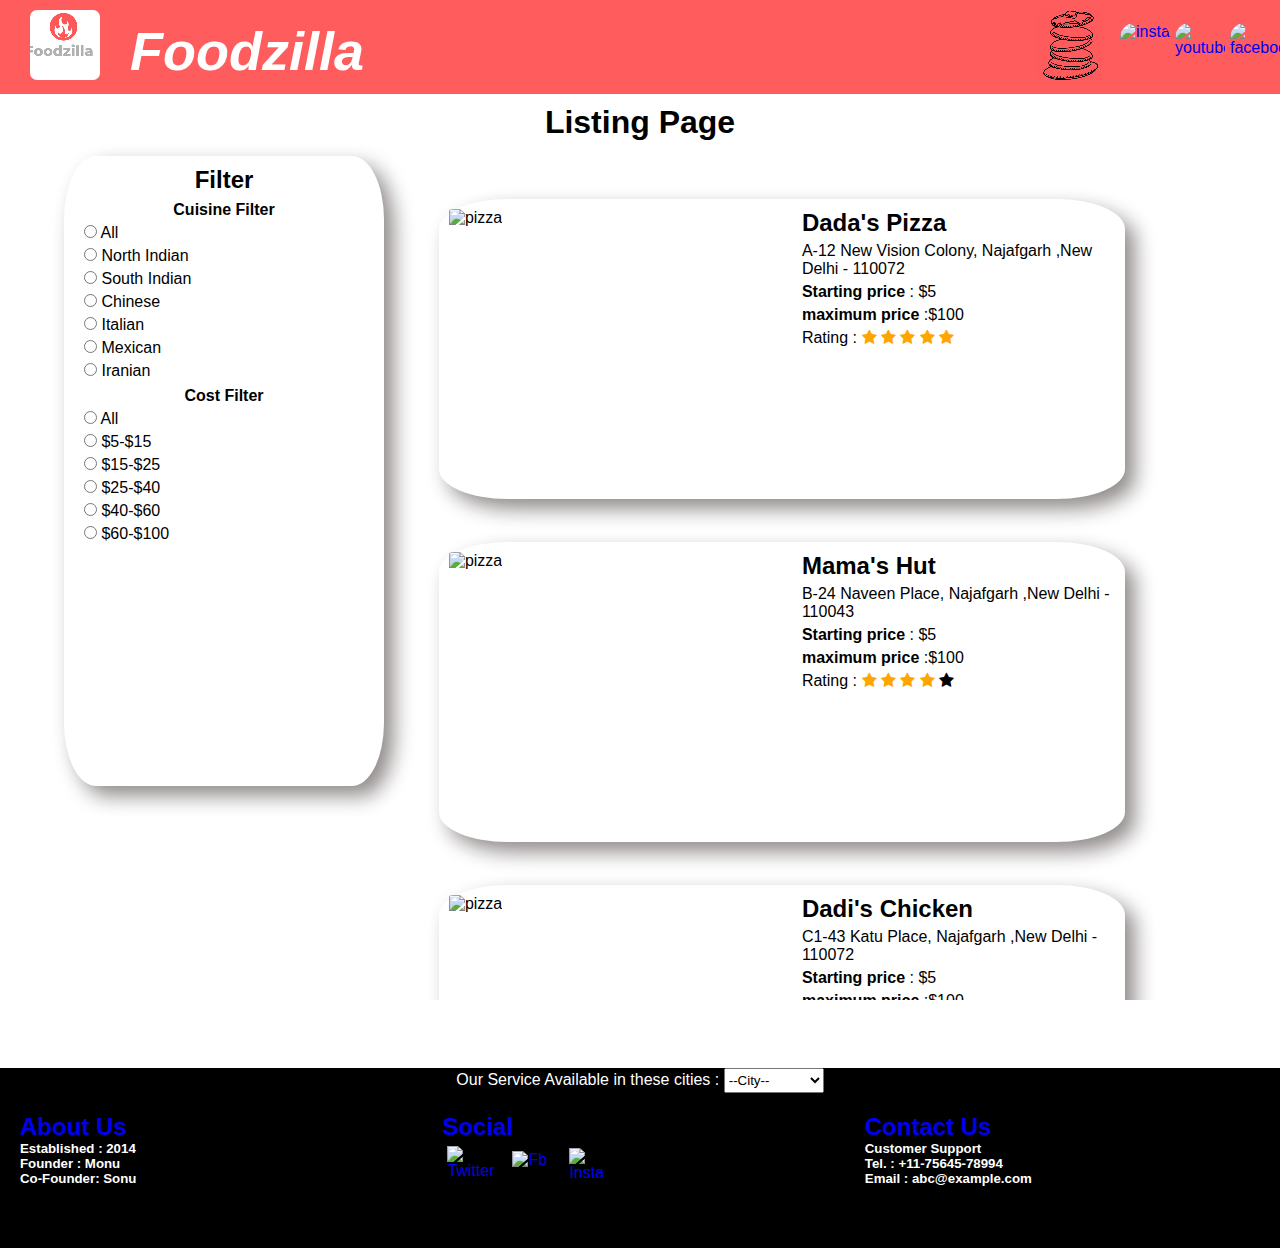
==== listing.html @ f5a2b091 "yes me" ====
<!DOCTYPE html>
<html lang="en">

<head>
    <meta charset="UTF-8">
    <meta http-equiv="X-UA-Compatible" content="IE=edge">
    <link rel="shortcut icon" href="logo.png" type="image/x-icon">
    <meta name="viewport" content="width=device-width, initial-scale=1.0">
    <!-- Add icon library -->
    <link rel="stylesheet" href="https://cdnjs.cloudflare.com/ajax/libs/font-awesome/4.7.0/css/font-awesome.min.css">
    <link rel="stylesheet" href="Xomato.css">
    <title>Foodzilla</title>
</head>
<style>

</style>

<body>
    <header>
        <a href="https://www.facebook.com/profile.php?id=100047805708813" target="_blank"><img src="https://i.ibb.co/QXqLTyr/facebook.png" alt="facebook" title="facebook" class="social"></a>
        <a href="https://youtube.com/" target="_blank"><img src="https://i.ibb.co/WzD4Td7/youtube.png" alt="youtube" class="social"></a>
        <a href="https://www.instagram.com/mohammadkaif403/" target="_blank"><img src="https://i.ibb.co/ypMfSjc/insta.png" alt="insta" title="insta" class="social"></a>
        <div class="logo">
            <video autoplay muted loop id="myVideo" width="100%" height="100%" style="border-radius: 7px;">
                <source src="Foodzilla.mp4" type="video/mp4">
              </video>
        </div>

        <h1>
            <i>Foodzilla</i>
        </h1>
        <div class="logo1">
            <video autoplay muted loop id="myVideo" width="100%" height="100%" style="border-radius: 7px;">
                <source src="Pancake.mp4" type="video/mp4">
              </video>
        </div>
    </header>
    <main class="content">
        <h1 style="text-align: center; margin: 10px;">Listing Page</h1>
        <div class="filter">
            <h2 style="text-align: center;margin-top: 10px;">Filter</h2>
            <h4 style="text-align: center;margin-top: 7px;">Cuisine Filter</h4>
            <div class="food-type">
                <input type="radio" name="food" id="all">
                <label for="all">All</label>
            </div>
            <div class="food-type">
                <input type="radio" name="food" id="NorthIndian">
                <label for="NorthIndian">North Indian</label>
            </div>
            <div class="food-type">
                <input type="radio" name="food" id="SouthIndian">
                <label for="SouthIndian">South Indian</label>
            </div>
            <div class="food-type">
                <input type="radio" name="food" id="Chinese">
                <label for="Chinese">Chinese</label>
            </div>
            <div class="food-type">
                <input type="radio" name="food" id="Italian">
                <label for="Italian">Italian</label>
            </div>
            <div class="food-type">
                <input type="radio" name="food" id="Mexican">
                <label for="Mexican">Mexican</label>
            </div>
            <div class="food-type">
                <input type="radio" name="food" id="Iranian">
                <label for="Iranian">Iranian</label>
            </div>
            <h4 style="text-align: center;margin-top: 7px;">Cost Filter</h4>
            <div class="cost-range">
                <input type="radio" name="price" id="All">
                <label for="All">All</label>
            </div>
            <div class="cost-range">
                <input type="radio" name="price" id="$5-$15">
                <label for="$5-$15">$5-$15</label>
            </div>
            <div class="cost-range">
                <input type="radio" name="price" id="$15-$25">
                <label for="$15-$25">$15-$25</label>
            </div>
            <div class="cost-range">
                <input type="radio" name="price" id="$25-$40">
                <label for="$25-$40">$25-$40</label>
            </div>
            <div class="cost-range">
                <input type="radio" name="price" id="$40-$60">
                <label for="$40-$60">$40-$60</label>
            </div>
            <div class="cost-range">
                <input type="radio" name="price" id="$60-$100">
                <label for="$60-$100">$60-$100</label>
            </div>

        </div>
        <div class="restaurants">
            <div class="template">
                <div class="rest-img">
                    <img src="https://i.ibb.co/M670rMM/pizza.webp" alt="pizza">
                </div>
                <div class="rest-info">
                    <h2>Dada's Pizza</h2>
                    <p>
                        A-12 New Vision Colony, Najafgarh ,New Delhi - 110072
                    </p>
                    <p>
                        <b>Starting price</b> : $5
                    </p>
                    <p>
                        <b>maximum price</b> :$100
                    </p>
                    <span>Rating :</span>
                    <span class="fa fa-star checked"></span>
                    <span class="fa fa-star checked"></span>
                    <span class="fa fa-star checked"></span>
                    <span class="fa fa-star checked"></span>
                    <span class="fa fa-star checked"></span>
                </div>
            </div>
            <div class="template">
                <div class="rest-img">
                    <img src="https://i.ibb.co/GCdfy3f/dinner.jpg" alt="pizza">
                </div>
                <div class="rest-info">
                    <h2>Mama's Hut</h2>
                    <p>
                        B-24 Naveen Place, Najafgarh ,New Delhi - 110043
                    </p>
                    <p>
                        <b>Starting price</b> : $5
                    </p>
                    <p>
                        <b>maximum price</b> :$100
                    </p>
                    <span>Rating :</span>
                    <span class="fa fa-star checked"></span>
                    <span class="fa fa-star checked"></span>
                    <span class="fa fa-star checked"></span>
                    <span class="fa fa-star checked"></span>
                    <span class="fa fa-star"></span>
                </div>
            </div>
            <div class="template">
                <div class="rest-img">
                    <img src="https://i.ibb.co/74VK92z/breakfast.webp" alt="pizza">
                </div>
                <div class="rest-info">
                    <h2>Dadi's Chicken</h2>
                    <p>
                        C1-43 Katu Place, Najafgarh ,New Delhi - 110072
                    </p>
                    <p>
                        <b>Starting price</b> : $5
                    </p>
                    <p>
                        <b>maximum price</b> :$100
                    </p>
                    <span>Rating :</span>
                    <span class="fa fa-star checked"></span>
                    <span class="fa fa-star checked"></span>
                    <span class="fa fa-star checked"></span>
                    <span class="fa fa-star checked"></span>
                    <span class="fa fa-star"></span>
                </div>
            </div>
            <div class="template">
                <div class="rest-img">
                    <img src="https://i.ibb.co/bQvVp9v/lunch.webp" alt="pizza">
                </div>
                <div class="rest-info">
                    <h2>Dada's Pizza</h2>
                    <p>
                        R-12 New Vision Colony, Najafgarh ,New Delhi - 110072
                    </p>
                    <p>
                        <b>Starting price</b> : $5
                    </p>
                    <p>
                        <b>maximum price</b> :$100
                    </p>
                    <span>Rating :</span>
                    <span class="fa fa-star checked"></span>
                    <span class="fa fa-star checked"></span>
                    <span class="fa fa-star checked"></span>
                    <span class="fa fa-star"></span>
                    <span class="fa fa-star"></span>
                </div>
            </div>
        </div>
    </main>
    <footer>
        <div class="foot">
            <p style="margin-top: 10px;">
                Our Service Available in these cities :
                <select name="City" id="City" style="width:100px; height:25px;">
                <option value="Nil">--City--</option>
                <option value="Delhi">Delhi</option>
                <option value="Delhi">Mumbai</option>
                <option value="Delhi">Ahemdabad</option>
                <option value="Delhi">Pune</option>
                <option value="Delhi">Kolkata</option>
                <option value="Delhi">Lucknow</option>
                <option value="Delhi">Jaipur</option>
                <option value="Delhi">Shimla</option>
                <option value="Delhi">Chandigarh</option>
                <option value="Delhi">Bangalore</option>
                <option value="Delhi">Chennai</option>
                <option value="Delhi">Prayagraj</option>
                <option value="Delhi">Kanpur</option>
                <option value="Delhi">Kochi</option>
                <option value="Delhi">Thiruvananthapuram</option>
                <option value="Delhi">Bhopal</option>
                </select>
            </p>
            <div class="fetch">
                <a href="#">
                    <h2>About Us</h2>
                </a>
                <p>
                    <h5>Established : 2014</h5>
                    <h5>Founder : Monu </h5>
                    <h5>Co-Founder: Sonu</h5>
                </p>

            </div>
            <div class="fetch">
                <a href="#">
                    <h2>Social</h2>
                </a>
                <a href="#">
                    <img src="https://i.ibb.co/8MpCWK2/twi.png" alt="Twitter">
                </a>
                <a href="#">
                    <img src="https://i.ibb.co/QXqLTyr/facebook.png" style="padding: 5px;" alt="Fb">
                </a>
                <a href="#">
                    <img src="https://i.ibb.co/ypMfSjc/insta.png" style="padding: 2px;" alt="Insta">
                </a>

            </div>
            <div class="fetch">
                <a href="#">
                    <h2>Contact Us</h2>
                </a>
                <h5>Customer Support</h5>
                <h5>Tel. : +11-75645-78994</h5>
                <h5>Email : abc@example.com</h5>
            </div>
        </div>
    </footer>
</body>

</html>
---- Xomato.css ----
* {
    margin: 0px;
    padding: 0px;
    box-sizing: border-box;
    font-family: "Helvetica Neue", Helvetica, Arial;
}

header {
    height: 94px;
    background-color: #ff5b5bfc;
    /* padding: 2px; */
}

header h1 {
    float: left;
    margin: 20px;
    font-size: 54px;
    color: white;
}

.logo {
    width: 90px;
    height: 90px;
    padding: 10px;
    float: left;
    margin-left: 20px;
}

.logo1 {
    width: 90px;
    height: 90px;
    padding: 10px;
    float: right;
    margin-left: 20px;
}

.social {
    float: right;
    width: 50px;
    height: 50px;
    margin-left: 5px;
    margin-top: 23px;
    border-radius: 15px;
}

.search {
    height: 400px;
    width: 100%;
    background-image: url('https://b.zmtcdn.com/web_assets/81f3ff974d82520780078ba1cfbd453a1583259680.png');
    background-repeat: no-repeat;
    /* background-size: cover; */
    background-size: 100% 400px;
}

.search h1 {
    position: relative;
    top: 15%;
}

#logo {
    width: 150px;
    height: 150px;
    background-color: #ffffffb8;
    border-radius: 50%;
    position: relative;
    left: 45%;
    top: 10%;
    animation-duration: 5s;
    animation-name: rota;
    animation-iteration-count: infinite;
    animation-timing-function: linear;
}

@keyframes rota {
    0% {
        transform: rotate(0deg);
    }
    0% {
        transform: rotate(180deg);
    }
    0% {
        transform: rotate(360deg);
    }
}

#logo h1 {
    position: relative;
    left: 28%;
    top: 22%;
    font-size: 69px;
}

.dropdown {
    /* border: 5px solid blue; */
    width: 70vw;
    height: 10vh;
    position: relative;
    left: 20vw;
    top: 10vh;
}

.dropdown select {
    width: 49%;
    height: 80%;
    border-radius: 10%;
}

.quick-search {
    margin: auto;
    height: 600px;
}

.quick-search h1 {
    margin-left: 5%;
    margin-right: 50px;
    color: orange;
}

.quick-search h2 {
    margin-top: 2%;
    margin-left: 5%;
    margin-bottom: 2%;
    color: rgb(66, 66, 103);
}

.main {
    width: 90%;
    margin: auto;
    height: 60%;
}

.cards {
    width: 29%;
    margin: 5px;
    height: 40%;
    float: left;
    animation-name: pop;
    animation-iteration-count: infinite;
    animation-duration: 5s;
    border-radius: 10%;
}

@keyframes pop {
    0% {
        box-shadow: 10px 10px 20px #908a8afc;
    }
    25% {
        box-shadow: 10px 10px 20px #908a8afc;
        width: 31%;
        margin: 5px;
        height: 45%;
        transform: rotate(4deg);
    }
    50% {
        box-shadow: 10px 10px 20px #908a8afc;
        width: 31%;
        margin: 5px;
        height: 45%;
        transform: rotate(0deg);
    }
    75% {
        box-shadow: 10px 10px 20px #908a8afc;
        width: 31%;
        margin: 5px;
        height: 45%;
        transform: rotate(-4deg);
    }
    100% {
        width: 29%;
        margin: 5px;
        height: 40%;
    }
}

.p1 {
    width: 54%;
    height: 100%;
    float: left;
}

.p2 {
    width: 45%;
    height: 100%;
    float: left;
    padding: 10px;
}

.p2 a {
    color: blue;
}

.p1 img {
    height: 100%;
    width: 100%;
    border-radius: 10%;
}

a {
    text-decoration: none;
}

footer {
    background-color: black;
    color: white;
    height: 20vh;
    margin-top: 5%;
}

footer p {
    text-align: center;
}

.foot {
    margin-top: 20px;
}

.content {
    width: 100vw;
    height: 100vh;
}

.filter {
    width: 25%;
    height: 70%;
    margin-top: 5px;
    margin-left: 5%;
    margin-right: 7px;
    float: left;
    border-radius: 10%;
    box-shadow: 10px 10px 20px #908a8afc;
}

.restaurants {
    width: 67%;
    margin: 5px;
    height: 93.75%;
    float: left;
    overflow: scroll;
}

.food-type {
    margin-left: 20px;
    margin-top: 5px;
}

.cost-range {
    margin-left: 20px;
    margin-top: 5px;
}

.template {
    width: 80%;
    height: 300px;
    border-radius: 10%;
    margin: 5%;
    box-shadow: 10px 10px 20px #908a8afc;
}

.template:hover {
    width: 90%;
    height: 400px;
    border-radius: 10%;
    box-shadow: 10px 10px 20px #908a8afc;
}

.rest-img {
    float: left;
    width: 50%;
    height: 100%;
    margin: 10px;
}

.rest-img img {
    width: 100%;
    height: 90%;
    border-radius: 10%;
}

.rest-info {
    padding: 10px;
}

.rest-info p {
    margin: 5px;
}

.restaurants::-webkit-scrollbar {
    width: 20px;
}


/* Track */

.restaurants::-webkit-scrollbar-track {
    box-shadow: inset 0 0 5px grey;
    border-radius: 10px;
}


/* Handle */

.restaurants::-webkit-scrollbar-thumb {
    background: #ff5b5bfc;
    border-radius: 10px;
}


/* Handle on hover */

.restaurants::-webkit-scrollbar-thumb:hover {
    background: #ff5b5bfc;
}

.checked {
    color: orange;
}

.fetch {
    text-align: left;
    float: left;
    padding: 20px;
    width: 33%;
}

.fetch img {
    height: 50px;
    width: 50px;
    float: left;
    margin: 5px;
}
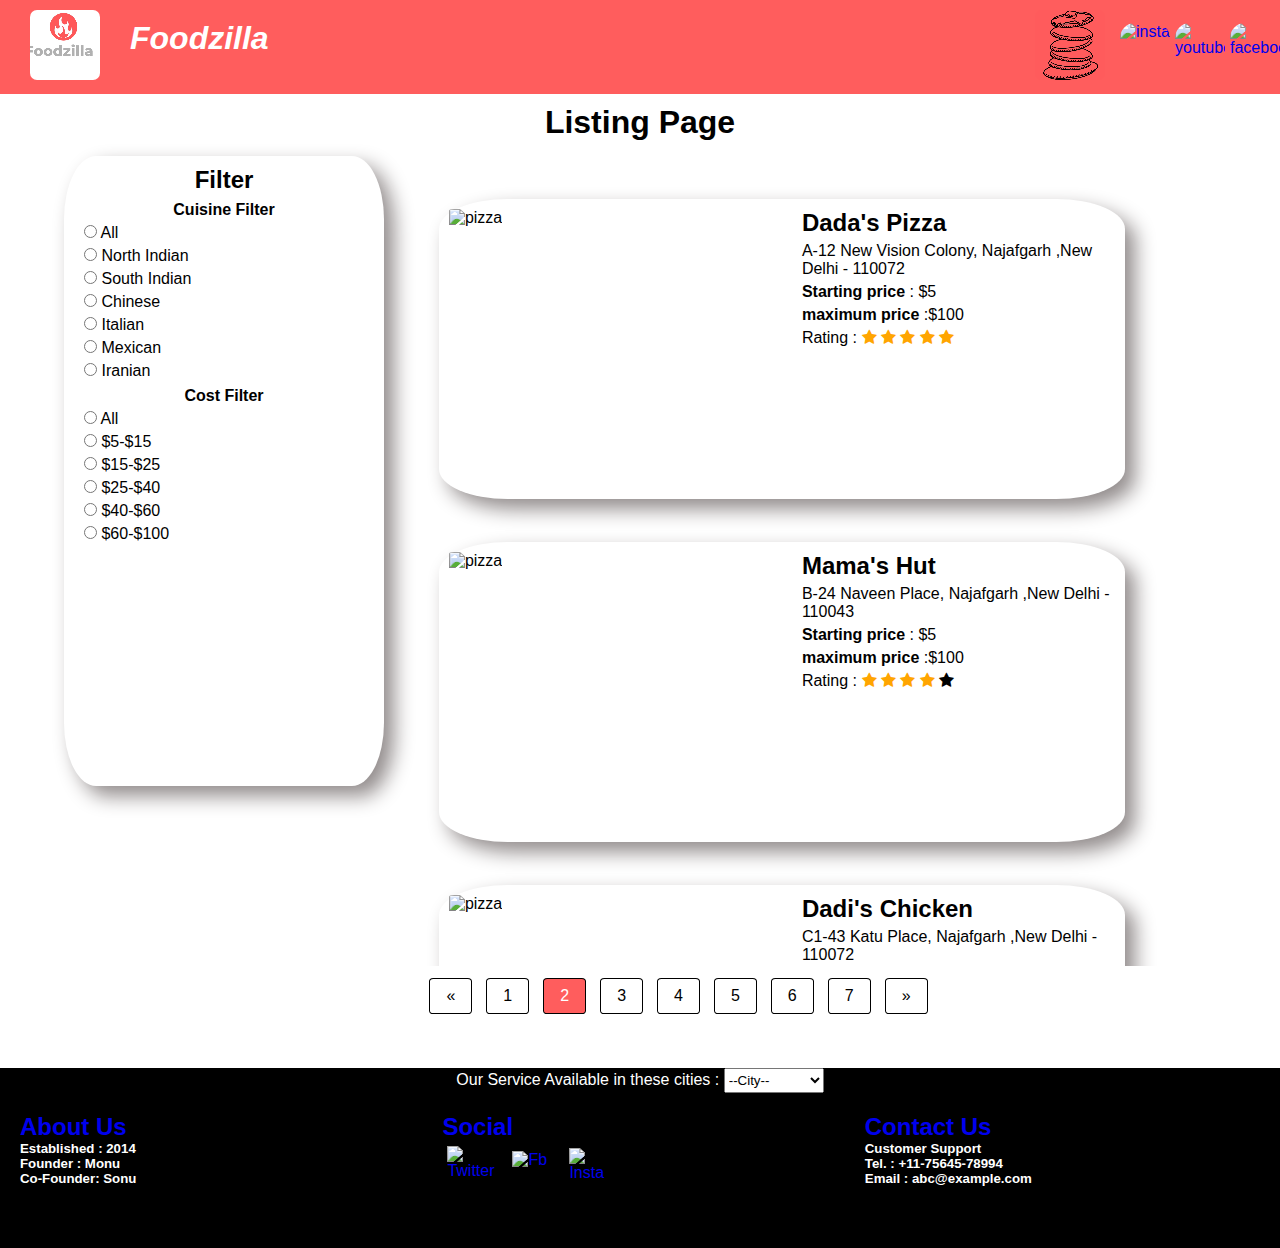
==== commit 786ea2ea: "yes me" ====
--- a/listing.html
+++ b/listing.html
@@ -4,8 +4,8 @@
 <head>
     <meta charset="UTF-8">
     <meta http-equiv="X-UA-Compatible" content="IE=edge">
+    <meta name="viewport" content="width=device-width, initial-scale=1.0">
     <link rel="shortcut icon" href="logo.png" type="image/x-icon">
-    <meta name="viewport" content="width=device-width, initial-scale=1.0">
     <!-- Add icon library -->
     <link rel="stylesheet" href="https://cdnjs.cloudflare.com/ajax/libs/font-awesome/4.7.0/css/font-awesome.min.css">
     <link rel="stylesheet" href="Xomato.css">
@@ -188,6 +188,18 @@
                     <span class="fa fa-star"></span>
                 </div>
             </div>
+
+        </div>
+        <div class="pagination">
+            <a href="#">&laquo;</a>
+            <a href="#">1</a>
+            <a class="active" href="#">2</a>
+            <a href="#">3</a>
+            <a href="#">4</a>
+            <a href="#">5</a>
+            <a href="#">6</a>
+            <a href="#">7</a>
+            <a href="#">&raquo;</a>
         </div>
     </main>
     <footer>
--- a/Xomato.css
+++ b/Xomato.css
@@ -14,7 +14,7 @@
 header h1 {
     float: left;
     margin: 20px;
-    font-size: 54px;
+    font-size: 2em;
     color: white;
 }
 
@@ -131,7 +131,8 @@
 
 .cards {
     width: 29%;
-    margin: 5px;
+    margin-bottom: 8%;
+    margin-right: 4%;
     height: 40%;
     float: left;
     animation-name: pop;
@@ -147,27 +148,31 @@
     25% {
         box-shadow: 10px 10px 20px #908a8afc;
         width: 31%;
-        margin: 5px;
+        margin-bottom: 40px;
+        margin-right: 15px;
         height: 45%;
         transform: rotate(4deg);
     }
     50% {
-        box-shadow: 10px 10px 20px #908a8afc;
+        box-shadow: 10px 10px 15px #908a8afc;
         width: 31%;
-        margin: 5px;
+        margin-bottom: 40px;
+        margin-right: 15px;
         height: 45%;
         transform: rotate(0deg);
     }
     75% {
-        box-shadow: 10px 10px 20px #908a8afc;
+        box-shadow: 10px 10px 15px #908a8afc;
         width: 31%;
-        margin: 5px;
+        margin-bottom: 40px;
+        margin-right: 15px;
         height: 45%;
         transform: rotate(-4deg);
     }
     100% {
         width: 29%;
-        margin: 5px;
+        margin-bottom: 40px;
+        margin-right: 15px;
         height: 40%;
     }
 }
@@ -230,10 +235,19 @@
     box-shadow: 10px 10px 20px #908a8afc;
 }
 
+@media screen and (max-width: 720px) {
+    .filter {
+        display: none;
+    }
+    #myVideo {
+        display: none;
+    }
+}
+
 .restaurants {
     width: 67%;
     margin: 5px;
-    height: 93.75%;
+    height: 90%;
     float: left;
     overflow: scroll;
 }
@@ -327,4 +341,25 @@
     width: 50px;
     float: left;
     margin: 5px;
+}
+
+.pagination {
+    float: right;
+    text-align: center;
+    width: 67%;
+}
+
+.pagination a {
+    color: black;
+    float: left;
+    padding: 8px 16px;
+    text-decoration: none;
+    margin: 7px;
+    border: 1px solid black;
+    border-radius: 10%;
+}
+
+.pagination a.active {
+    background-color: #ff5b5bfc;
+    color: white;
 }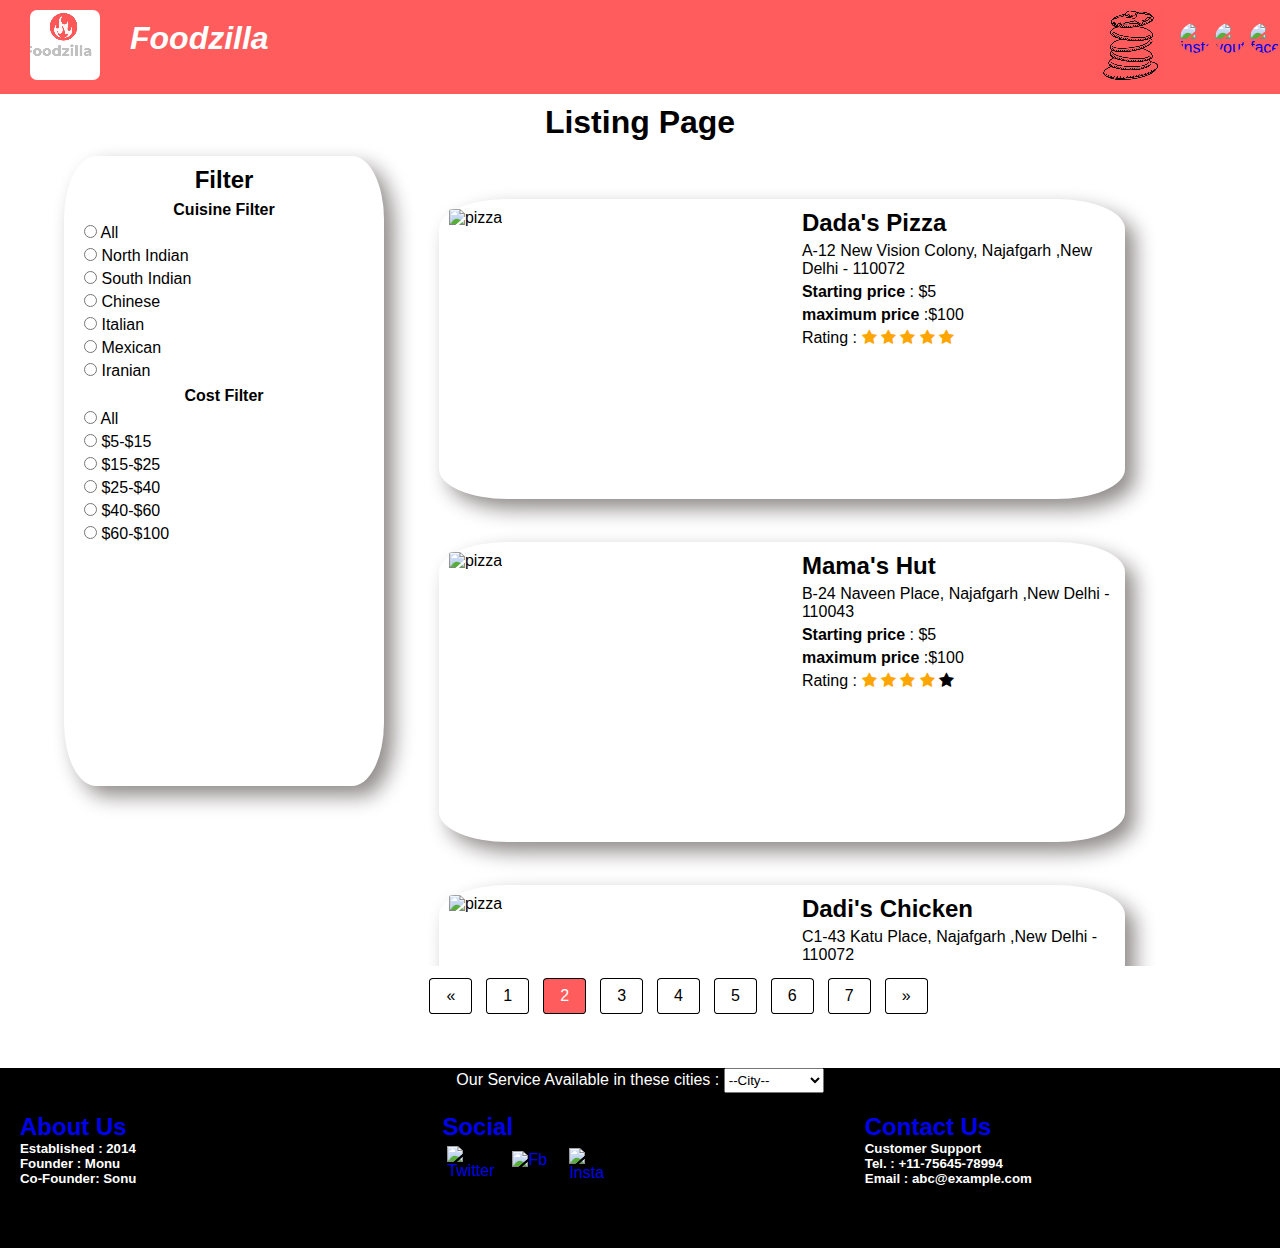
==== commit 6e4d2387: "bug out" ====
--- a/listing.html
+++ b/listing.html
@@ -21,7 +21,7 @@
         <a href="https://youtube.com/" target="_blank"><img src="https://i.ibb.co/WzD4Td7/youtube.png" alt="youtube" class="social"></a>
         <a href="https://www.instagram.com/mohammadkaif403/" target="_blank"><img src="https://i.ibb.co/ypMfSjc/insta.png" alt="insta" title="insta" class="social"></a>
         <div class="logo">
-            <video autoplay muted loop id="myVideo" width="100%" height="100%" style="border-radius: 7px;">
+            <video autoplay muted loop id="myVideol" width="100%" height="100%" style="border-radius: 7px;">
                 <source src="Foodzilla.mp4" type="video/mp4">
               </video>
         </div>
@@ -30,7 +30,7 @@
             <i>Foodzilla</i>
         </h1>
         <div class="logo1">
-            <video autoplay muted loop id="myVideo" width="100%" height="100%" style="border-radius: 7px;">
+            <video autoplay muted loop class="myVideo" width="100%" height="100%" style="border-radius: 7px;">
                 <source src="Pancake.mp4" type="video/mp4">
               </video>
         </div>
@@ -127,6 +127,75 @@
                     <h2>Mama's Hut</h2>
                     <p>
                         B-24 Naveen Place, Najafgarh ,New Delhi - 110043
+                    </p>
+                    <p>
+                        <b>Starting price</b> : $5
+                    </p>
+                    <p>
+                        <b>maximum price</b> :$100
+                    </p>
+                    <span>Rating :</span>
+                    <span class="fa fa-star checked"></span>
+                    <span class="fa fa-star checked"></span>
+                    <span class="fa fa-star checked"></span>
+                    <span class="fa fa-star checked"></span>
+                    <span class="fa fa-star"></span>
+                </div>
+            </div>
+            <div class="template">
+                <div class="rest-img">
+                    <img src="https://i.ibb.co/74VK92z/breakfast.webp" alt="pizza">
+                </div>
+                <div class="rest-info">
+                    <h2>Dadi's Chicken</h2>
+                    <p>
+                        C1-43 Katu Place, Najafgarh ,New Delhi - 110072
+                    </p>
+                    <p>
+                        <b>Starting price</b> : $5
+                    </p>
+                    <p>
+                        <b>maximum price</b> :$100
+                    </p>
+                    <span>Rating :</span>
+                    <span class="fa fa-star checked"></span>
+                    <span class="fa fa-star checked"></span>
+                    <span class="fa fa-star checked"></span>
+                    <span class="fa fa-star checked"></span>
+                    <span class="fa fa-star"></span>
+                </div>
+            </div>
+            <div class="template">
+                <div class="rest-img">
+                    <img src="https://i.ibb.co/74VK92z/breakfast.webp" alt="pizza">
+                </div>
+                <div class="rest-info">
+                    <h2>Dadi's Chicken</h2>
+                    <p>
+                        C1-43 Katu Place, Najafgarh ,New Delhi - 110072
+                    </p>
+                    <p>
+                        <b>Starting price</b> : $5
+                    </p>
+                    <p>
+                        <b>maximum price</b> :$100
+                    </p>
+                    <span>Rating :</span>
+                    <span class="fa fa-star checked"></span>
+                    <span class="fa fa-star checked"></span>
+                    <span class="fa fa-star checked"></span>
+                    <span class="fa fa-star checked"></span>
+                    <span class="fa fa-star"></span>
+                </div>
+            </div>
+            <div class="template">
+                <div class="rest-img">
+                    <img src="https://i.ibb.co/74VK92z/breakfast.webp" alt="pizza">
+                </div>
+                <div class="rest-info">
+                    <h2>Dadi's Chicken</h2>
+                    <p>
+                        C1-43 Katu Place, Najafgarh ,New Delhi - 110072
                     </p>
                     <p>
                         <b>Starting price</b> : $5
--- a/Xomato.css
+++ b/Xomato.css
@@ -36,8 +36,8 @@
 
 .social {
     float: right;
-    width: 50px;
-    height: 50px;
+    width: 30px;
+    height: 30px;
     margin-left: 5px;
     margin-top: 23px;
     border-radius: 15px;
@@ -235,11 +235,11 @@
     box-shadow: 10px 10px 20px #908a8afc;
 }
 
-@media screen and (max-width: 720px) {
+@media screen and (max-width: 1079px) {
     .filter {
         display: none;
     }
-    #myVideo {
+    .myVideo {
         display: none;
     }
 }
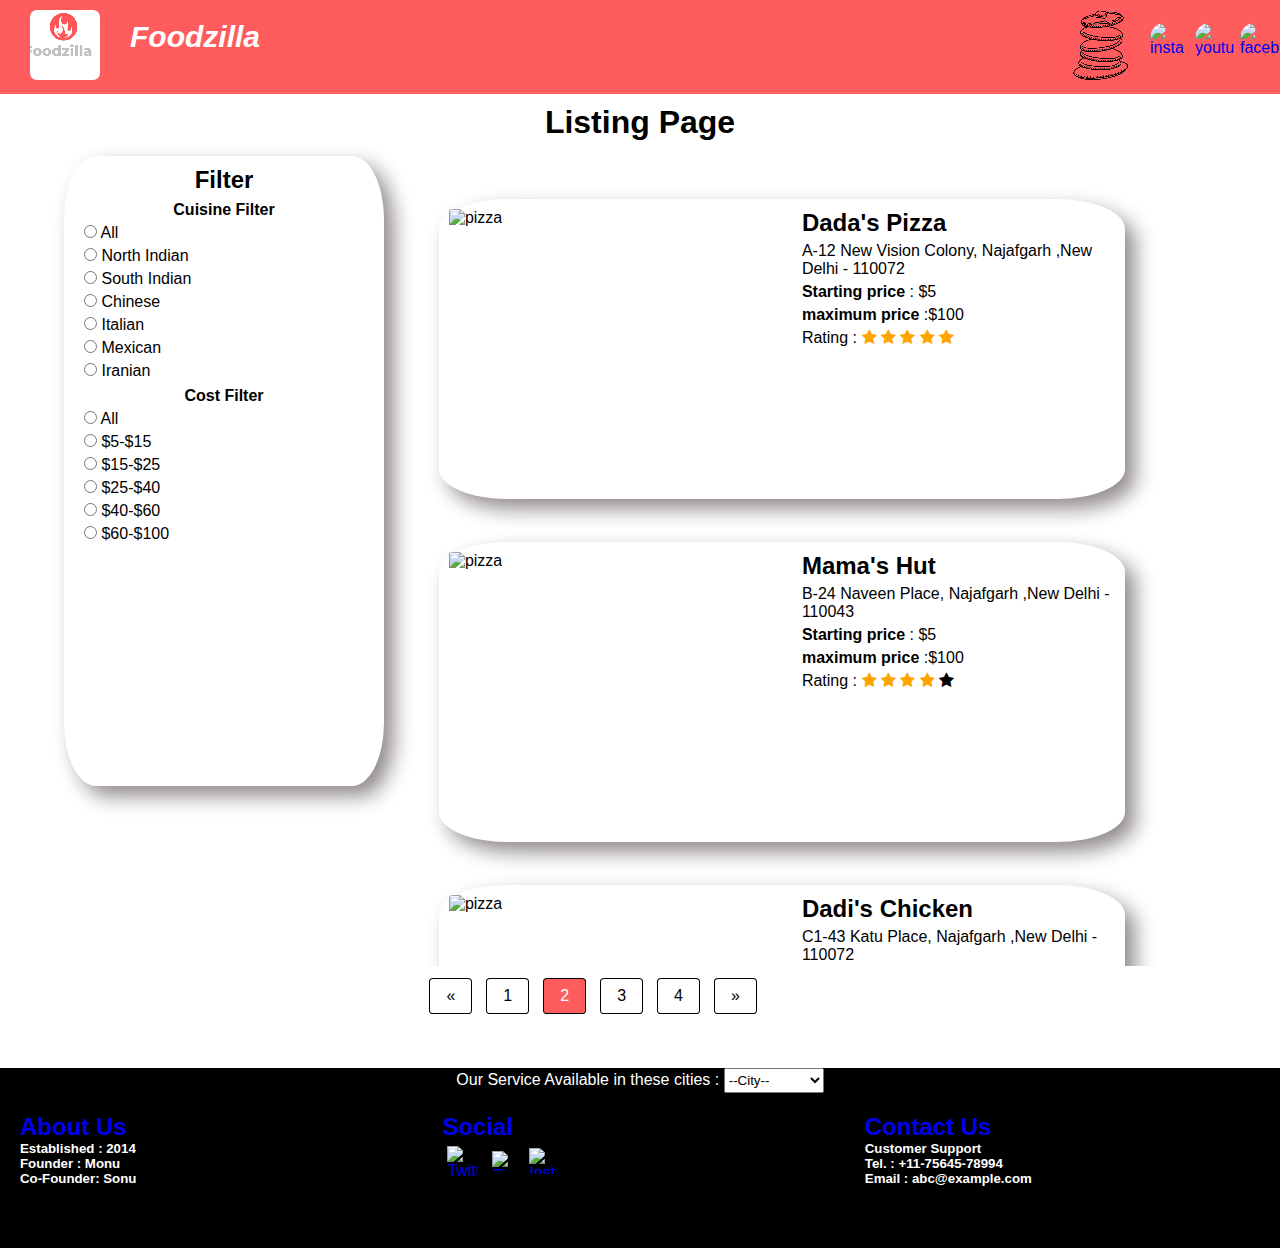
==== commit e3935d02: "got it" ====
--- a/listing.html
+++ b/listing.html
@@ -265,9 +265,6 @@
             <a class="active" href="#">2</a>
             <a href="#">3</a>
             <a href="#">4</a>
-            <a href="#">5</a>
-            <a href="#">6</a>
-            <a href="#">7</a>
             <a href="#">&raquo;</a>
         </div>
     </main>
--- a/Xomato.css
+++ b/Xomato.css
@@ -14,7 +14,8 @@
 header h1 {
     float: left;
     margin: 20px;
-    font-size: 2em;
+    font-size: 30px;
+    font-family: bold;
     color: white;
 }
 
@@ -34,10 +35,24 @@
     margin-left: 20px;
 }
 
+@media screen and (max-width:1070px) {
+    .logo1 {
+        display: none;
+    }
+    .filter {
+        display: none;
+    }
+    .pagination {
+        float: left;
+        text-align: center;
+        width: 67%;
+    }
+}
+
 .social {
     float: right;
-    width: 30px;
-    height: 30px;
+    width: 40px;
+    height: 40px;
     margin-left: 5px;
     margin-top: 23px;
     border-radius: 15px;
@@ -108,6 +123,34 @@
 .quick-search {
     margin: auto;
     height: 600px;
+    overflow: scroll;
+}
+
+.quick-search::-webkit-scrollbar {
+    width: 20px;
+}
+
+
+/* Track */
+
+.quick-search::-webkit-scrollbar-track {
+    box-shadow: inset 0 0 5px grey;
+    border-radius: 10px;
+}
+
+
+/* Handle */
+
+.quick-search::-webkit-scrollbar-thumb {
+    background: #ff5b5bfc;
+    border-radius: 10px;
+}
+
+
+/* Handle on hover */
+
+.quick-search::-webkit-scrollbar-thumb:hover {
+    background: #ff5b5bfc;
 }
 
 .quick-search h1 {
@@ -130,11 +173,12 @@
 }
 
 .cards {
-    width: 29%;
-    margin-bottom: 8%;
-    margin-right: 4%;
-    height: 40%;
-    float: left;
+    width: 200px;
+    margin-bottom: 40px;
+    margin-right: 15px;
+    height: 150px;
+    float: left;
+    font-size: 12px;
     animation-name: pop;
     animation-iteration-count: infinite;
     animation-duration: 5s;
@@ -147,33 +191,33 @@
     }
     25% {
         box-shadow: 10px 10px 20px #908a8afc;
-        width: 31%;
+        width: 200px;
         margin-bottom: 40px;
         margin-right: 15px;
-        height: 45%;
+        height: 150px;
         transform: rotate(4deg);
     }
     50% {
         box-shadow: 10px 10px 15px #908a8afc;
-        width: 31%;
+        width: 200px;
         margin-bottom: 40px;
         margin-right: 15px;
-        height: 45%;
+        height: 150px;
         transform: rotate(0deg);
     }
     75% {
         box-shadow: 10px 10px 15px #908a8afc;
-        width: 31%;
+        width: 200px;
         margin-bottom: 40px;
         margin-right: 15px;
-        height: 45%;
+        height: 150px;
         transform: rotate(-4deg);
     }
     100% {
-        width: 29%;
+        width: 200px;
         margin-bottom: 40px;
         margin-right: 15px;
-        height: 40%;
+        height: 150px;
     }
 }
 
@@ -235,15 +279,6 @@
     box-shadow: 10px 10px 20px #908a8afc;
 }
 
-@media screen and (max-width: 1079px) {
-    .filter {
-        display: none;
-    }
-    .myVideo {
-        display: none;
-    }
-}
-
 .restaurants {
     width: 67%;
     margin: 5px;
@@ -337,8 +372,8 @@
 }
 
 .fetch img {
-    height: 50px;
-    width: 50px;
+    height: 30px;
+    width: 30px;
     float: left;
     margin: 5px;
 }
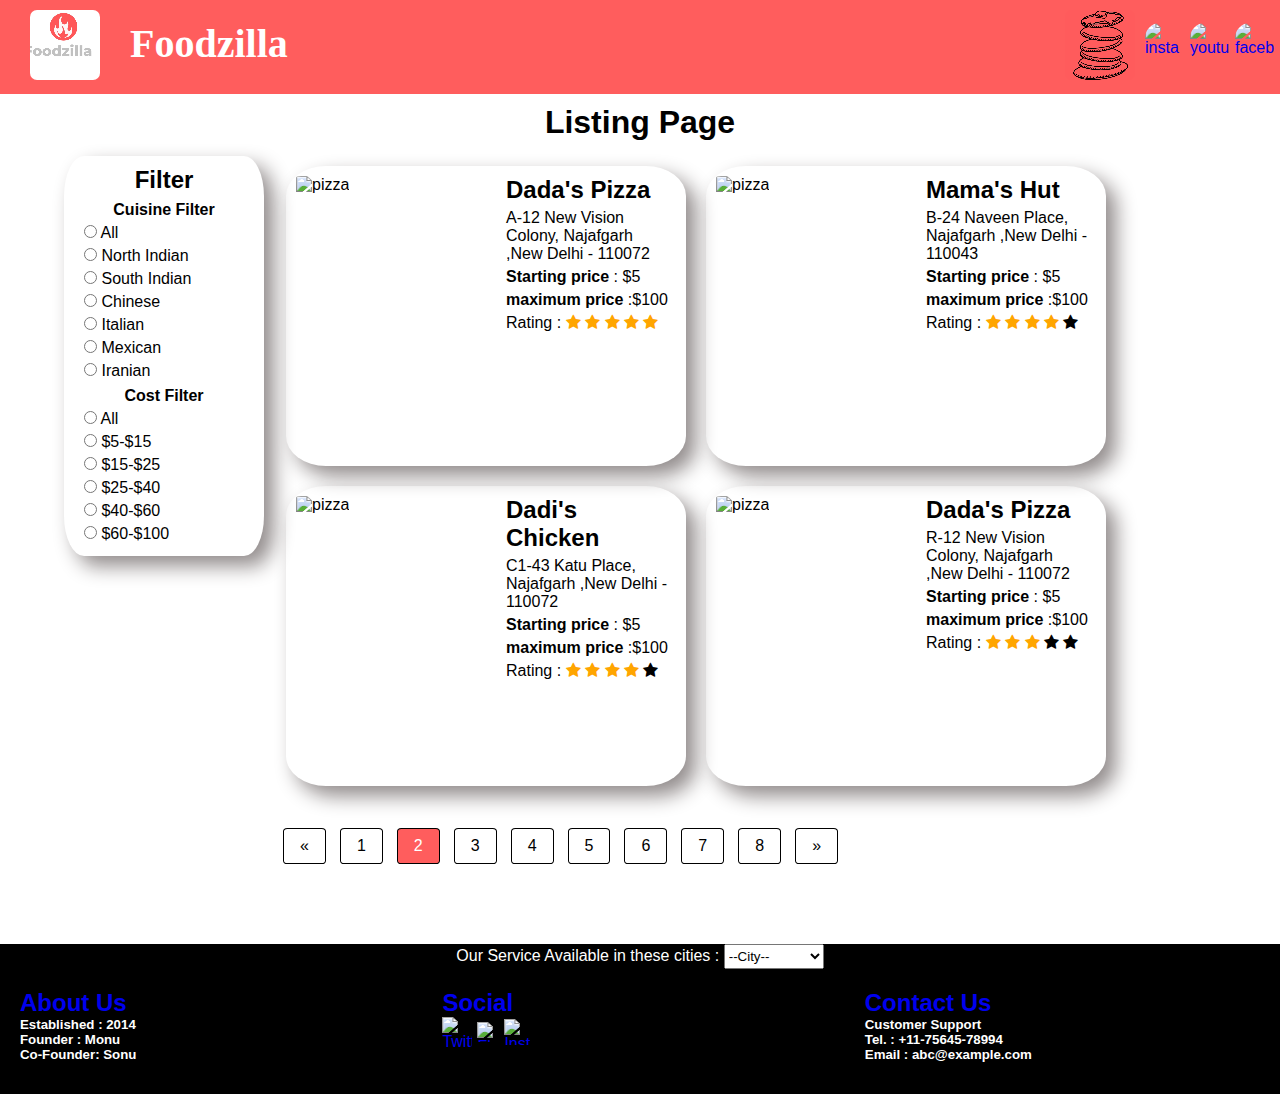
==== commit 10671885: "yes me" ====
--- a/listing.html
+++ b/listing.html
@@ -21,16 +21,16 @@
         <a href="https://youtube.com/" target="_blank"><img src="https://i.ibb.co/WzD4Td7/youtube.png" alt="youtube" class="social"></a>
         <a href="https://www.instagram.com/mohammadkaif403/" target="_blank"><img src="https://i.ibb.co/ypMfSjc/insta.png" alt="insta" title="insta" class="social"></a>
         <div class="logo">
-            <video autoplay muted loop id="myVideol" width="100%" height="100%" style="border-radius: 7px;">
+            <video autoplay muted loop id="myVideo" width="100%" height="100%" style="border-radius: 7px;">
                 <source src="Foodzilla.mp4" type="video/mp4">
               </video>
         </div>
 
         <h1>
-            <i>Foodzilla</i>
+            Foodzilla
         </h1>
         <div class="logo1">
-            <video autoplay muted loop class="myVideo" width="100%" height="100%" style="border-radius: 7px;">
+            <video autoplay muted loop id="myVideo" width="100%" height="100%" style="border-radius: 7px;">
                 <source src="Pancake.mp4" type="video/mp4">
               </video>
         </div>
@@ -95,6 +95,73 @@
             </div>
 
         </div>
+        <div class="filter2">
+            <h2 style="text-align: center;margin-top: 10px;">Filter</h2>
+            <div class="ft">
+                <h4 style="text-align: center;margin-top: 7px;">Cuisine Filter</h4>
+                <div class="food-type">
+                    <input type="radio" name="food" id="all">
+                    <label for="all">All</label>
+                </div>
+                <div class="food-type">
+                    <input type="radio" name="food" id="NorthIndian">
+                    <label for="NorthIndian">North Indian</label>
+                </div>
+                <div class="food-type">
+                    <input type="radio" name="food" id="SouthIndian">
+                    <label for="SouthIndian">South Indian</label>
+                </div>
+                <div class="food-type">
+                    <input type="radio" name="food" id="Chinese">
+                    <label for="Chinese">Chinese</label>
+                </div>
+                <div class="food-type">
+                    <input type="radio" name="food" id="Italian">
+                    <label for="Italian">Italian</label>
+                </div>
+                <div class="food-type">
+                    <input type="radio" name="food" id="Mexican">
+                    <label for="Mexican">Mexican</label>
+                </div>
+                <div class="food-type">
+                    <input type="radio" name="food" id="Iranian">
+                    <label for="Iranian">Iranian</label>
+                </div>
+            </div>
+
+            <div class="fr">
+                <h4 style="text-align: center;margin-top: 7px;">Cost Filter</h4>
+                <div class="cost-range">
+                    <input type="radio" name="price" id="All">
+                    <label for="All">All</label>
+                </div>
+                <div class="cost-range">
+                    <input type="radio" name="price" id="$5-$15">
+                    <label for="$5-$15">$5-$15</label>
+                </div>
+                <div class="cost-range">
+                    <input type="radio" name="price" id="$15-$25">
+                    <label for="$15-$25">$15-$25</label>
+                </div>
+                <div class="cost-range">
+                    <input type="radio" name="price" id="$25-$40">
+                    <label for="$25-$40">$25-$40</label>
+                </div>
+                <div class="cost-range">
+                    <input type="radio" name="price" id="$40-$60">
+                    <label for="$40-$60">$40-$60</label>
+                </div>
+                <div class="cost-range">
+                    <input type="radio" name="price" id="$60-$100">
+                    <label for="$60-$100">$60-$100</label>
+                </div>
+                <div class="cost-range">
+                    <input type="radio" name="price" id="above">
+                    <label for="above">above</label>
+                </div>
+            </div>
+
+        </div>
         <div class="restaurants">
             <div class="template">
                 <div class="rest-img">
@@ -167,75 +234,6 @@
             </div>
             <div class="template">
                 <div class="rest-img">
-                    <img src="https://i.ibb.co/74VK92z/breakfast.webp" alt="pizza">
-                </div>
-                <div class="rest-info">
-                    <h2>Dadi's Chicken</h2>
-                    <p>
-                        C1-43 Katu Place, Najafgarh ,New Delhi - 110072
-                    </p>
-                    <p>
-                        <b>Starting price</b> : $5
-                    </p>
-                    <p>
-                        <b>maximum price</b> :$100
-                    </p>
-                    <span>Rating :</span>
-                    <span class="fa fa-star checked"></span>
-                    <span class="fa fa-star checked"></span>
-                    <span class="fa fa-star checked"></span>
-                    <span class="fa fa-star checked"></span>
-                    <span class="fa fa-star"></span>
-                </div>
-            </div>
-            <div class="template">
-                <div class="rest-img">
-                    <img src="https://i.ibb.co/74VK92z/breakfast.webp" alt="pizza">
-                </div>
-                <div class="rest-info">
-                    <h2>Dadi's Chicken</h2>
-                    <p>
-                        C1-43 Katu Place, Najafgarh ,New Delhi - 110072
-                    </p>
-                    <p>
-                        <b>Starting price</b> : $5
-                    </p>
-                    <p>
-                        <b>maximum price</b> :$100
-                    </p>
-                    <span>Rating :</span>
-                    <span class="fa fa-star checked"></span>
-                    <span class="fa fa-star checked"></span>
-                    <span class="fa fa-star checked"></span>
-                    <span class="fa fa-star checked"></span>
-                    <span class="fa fa-star"></span>
-                </div>
-            </div>
-            <div class="template">
-                <div class="rest-img">
-                    <img src="https://i.ibb.co/74VK92z/breakfast.webp" alt="pizza">
-                </div>
-                <div class="rest-info">
-                    <h2>Dadi's Chicken</h2>
-                    <p>
-                        C1-43 Katu Place, Najafgarh ,New Delhi - 110072
-                    </p>
-                    <p>
-                        <b>Starting price</b> : $5
-                    </p>
-                    <p>
-                        <b>maximum price</b> :$100
-                    </p>
-                    <span>Rating :</span>
-                    <span class="fa fa-star checked"></span>
-                    <span class="fa fa-star checked"></span>
-                    <span class="fa fa-star checked"></span>
-                    <span class="fa fa-star checked"></span>
-                    <span class="fa fa-star"></span>
-                </div>
-            </div>
-            <div class="template">
-                <div class="rest-img">
                     <img src="https://i.ibb.co/bQvVp9v/lunch.webp" alt="pizza">
                 </div>
                 <div class="rest-info">
@@ -258,19 +256,23 @@
                 </div>
             </div>
 
-        </div>
-        <div class="pagination">
-            <a href="#">&laquo;</a>
-            <a href="#">1</a>
-            <a class="active" href="#">2</a>
-            <a href="#">3</a>
-            <a href="#">4</a>
-            <a href="#">&raquo;</a>
+            <div class="pagination">
+                <a href="#">&laquo;</a>
+                <a href="#">1</a>
+                <a class="active" href="#">2</a>
+                <a href="#">3</a>
+                <a href="#">4</a>
+                <a href="#">5</a>
+                <a href="#">6</a>
+                <a href="#">7</a>
+                <a href="#">8</a>
+                <a href="#">&raquo;</a>
+            </div>
         </div>
     </main>
     <footer>
         <div class="foot">
-            <p style="margin-top: 10px;">
+            <p style="margin-top: 10px; text-align: center">
                 Our Service Available in these cities :
                 <select name="City" id="City" style="width:100px; height:25px;">
                 <option value="Nil">--City--</option>
--- a/Xomato.css
+++ b/Xomato.css
@@ -14,7 +14,7 @@
 header h1 {
     float: left;
     margin: 20px;
-    font-size: 30px;
+    font-size: 40px;
     font-family: bold;
     color: white;
 }
@@ -35,25 +35,11 @@
     margin-left: 20px;
 }
 
-@media screen and (max-width:1070px) {
-    .logo1 {
-        display: none;
-    }
-    .filter {
-        display: none;
-    }
-    .pagination {
-        float: left;
-        text-align: center;
-        width: 67%;
-    }
-}
-
 .social {
     float: right;
     width: 40px;
     height: 40px;
-    margin-left: 5px;
+    margin-right: 5px;
     margin-top: 23px;
     border-radius: 15px;
 }
@@ -77,8 +63,9 @@
     height: 150px;
     background-color: #ffffffb8;
     border-radius: 50%;
+    display: inline-block;
     position: relative;
-    left: 45%;
+    left: 40%;
     top: 10%;
     animation-duration: 5s;
     animation-name: rota;
@@ -122,8 +109,6 @@
 
 .quick-search {
     margin: auto;
-    height: 600px;
-    overflow: scroll;
 }
 
 .quick-search::-webkit-scrollbar {
@@ -167,57 +152,59 @@
 }
 
 .main {
-    width: 90%;
+    width: 85%;
     margin: auto;
-    height: 60%;
 }
 
 .cards {
-    width: 200px;
+    width: 350px;
     margin-bottom: 40px;
     margin-right: 15px;
-    height: 150px;
-    float: left;
-    font-size: 12px;
+    height: 225px;
+    display: inline-block;
+    font-size: 15px;
     animation-name: pop;
     animation-iteration-count: infinite;
     animation-duration: 5s;
     border-radius: 10%;
 }
 
+.cards h3 {
+    font-size: 20px;
+}
+
 @keyframes pop {
     0% {
         box-shadow: 10px 10px 20px #908a8afc;
     }
     25% {
         box-shadow: 10px 10px 20px #908a8afc;
-        width: 200px;
+        width: 350px;
         margin-bottom: 40px;
         margin-right: 15px;
-        height: 150px;
+        height: 225px;
         transform: rotate(4deg);
     }
     50% {
         box-shadow: 10px 10px 15px #908a8afc;
-        width: 200px;
+        width: 350px;
         margin-bottom: 40px;
         margin-right: 15px;
-        height: 150px;
+        height: 225px;
         transform: rotate(0deg);
     }
     75% {
-        box-shadow: 10px 10px 15px #908a8afc;
-        width: 200px;
+        width: 350px;
         margin-bottom: 40px;
         margin-right: 15px;
-        height: 150px;
+        height: 225px;
         transform: rotate(-4deg);
     }
     100% {
-        width: 200px;
+        width: 350px;
         margin-bottom: 40px;
         margin-right: 15px;
-        height: 150px;
+        height: 225px;
     }
 }
 
@@ -251,12 +238,12 @@
 footer {
     background-color: black;
     color: white;
-    height: 20vh;
+    height: 150px;
     margin-top: 5%;
 }
 
 footer p {
-    text-align: center;
+    text-align: left;
 }
 
 .foot {
@@ -265,12 +252,11 @@
 
 .content {
     width: 100vw;
-    height: 100vh;
 }
 
 .filter {
-    width: 25%;
-    height: 70%;
+    width: 200px;
+    height: 400px;
     margin-top: 5px;
     margin-left: 5%;
     margin-right: 7px;
@@ -283,8 +269,7 @@
     width: 67%;
     margin: 5px;
     height: 90%;
-    float: left;
-    overflow: scroll;
+    display: inline-block;
 }
 
 .food-type {
@@ -298,17 +283,19 @@
 }
 
 .template {
-    width: 80%;
+    width: 400px;
     height: 300px;
     border-radius: 10%;
-    margin: 5%;
+    margin: 10px;
+    float: left;
     box-shadow: 10px 10px 20px #908a8afc;
 }
 
 .template:hover {
-    width: 90%;
-    height: 400px;
-    border-radius: 10%;
+    transform: scale(1.1);
+    border-radius: 10%;
+    margin: 10px;
+    float: left;
     box-shadow: 10px 10px 20px #908a8afc;
 }
 
@@ -375,13 +362,13 @@
     height: 30px;
     width: 30px;
     float: left;
-    margin: 5px;
 }
 
 .pagination {
-    float: right;
-    text-align: center;
-    width: 67%;
+    margin: auto;
+    margin-top: 25px;
+    float: left;
+    width: 100%;
 }
 
 .pagination a {
@@ -397,4 +384,130 @@
 .pagination a.active {
     background-color: #ff5b5bfc;
     color: white;
+}
+
+.filter2 {
+    padding: 20px;
+    margin: 20px;
+    box-shadow: 10px 10px 20px #908a8afc;
+    border-radius: 20%;
+}
+
+.filter2 .ft,
+.filter2 .fr {
+    display: inline-block;
+    width: 45%;
+}
+
+@media screen and (min-width: 836px) {
+    .filter2 {
+        display: none;
+    }
+}
+
+@media screen and (max-width:836px) {
+    .logo1 {
+        display: none;
+    }
+    .logo {
+        width: 70px;
+        height: 70px;
+        padding: 10px;
+        float: left;
+        margin-top: 5px;
+        margin-left: 10px;
+    }
+    header h1 {
+        float: left;
+        /* margin-top: 30px; */
+        font-size: 33px;
+        margin-bottom: 30px;
+        margin-left: 5px;
+        margin-right: 5px;
+        font-family: bold;
+        color: white;
+    }
+    .fetch {
+        text-align: left;
+        float: left;
+        padding: 10px;
+        width: 33%;
+    }
+    .fetch h2 {
+        font-size: 15px;
+    }
+    .fetch h5 {
+        font-size: 10px;
+    }
+    .cards {
+        width: 300px;
+        margin-bottom: 40px;
+        margin-right: 15px;
+        height: 200px;
+        display: inline-block;
+        font-size: 15px;
+        animation-name: pop;
+        animation-iteration-count: infinite;
+        animation-duration: 5s;
+        border-radius: 10%;
+    }
+    @keyframes pop {
+        0% {
+            box-shadow: 10px 10px 20px #908a8afc;
+        }
+        25% {
+            box-shadow: 10px 10px 20px #908a8afc;
+            width: 300px;
+            margin-bottom: 40px;
+            margin-right: 15px;
+            height: 200px;
+            transform: rotate(4deg);
+        }
+        50% {
+            box-shadow: 10px 10px 15px #908a8afc;
+            width: 300px;
+            margin-bottom: 40px;
+            margin-right: 15px;
+            height: 200px;
+            transform: rotate(0deg);
+        }
+        75% {
+            width: 300px;
+            margin-bottom: 40px;
+            margin-right: 15px;
+            height: 200px;
+            transform: rotate(-4deg);
+        }
+        100% {
+            width: 300px;
+            margin-bottom: 40px;
+            margin-right: 15px;
+            height: 200px;
+        }
+    }
+    .filter {
+        display: none;
+        ;
+    }
+    .restaurants {
+        width: 100%;
+        margin: 5px;
+        display: inline-block;
+    }
+    .template {
+        width: 320px;
+        height: 240px;
+        border-radius: 10%;
+        margin: 10px;
+        float: left;
+        font-size: 10px;
+        box-shadow: 10px 10px 20px #908a8afc;
+    }
+    .template:hover {
+        transform: scale(1.1);
+        border-radius: 10%;
+        /* margin: 10px; */
+        float: left;
+        box-shadow: 10px 10px 20px #908a8afc;
+    }
 }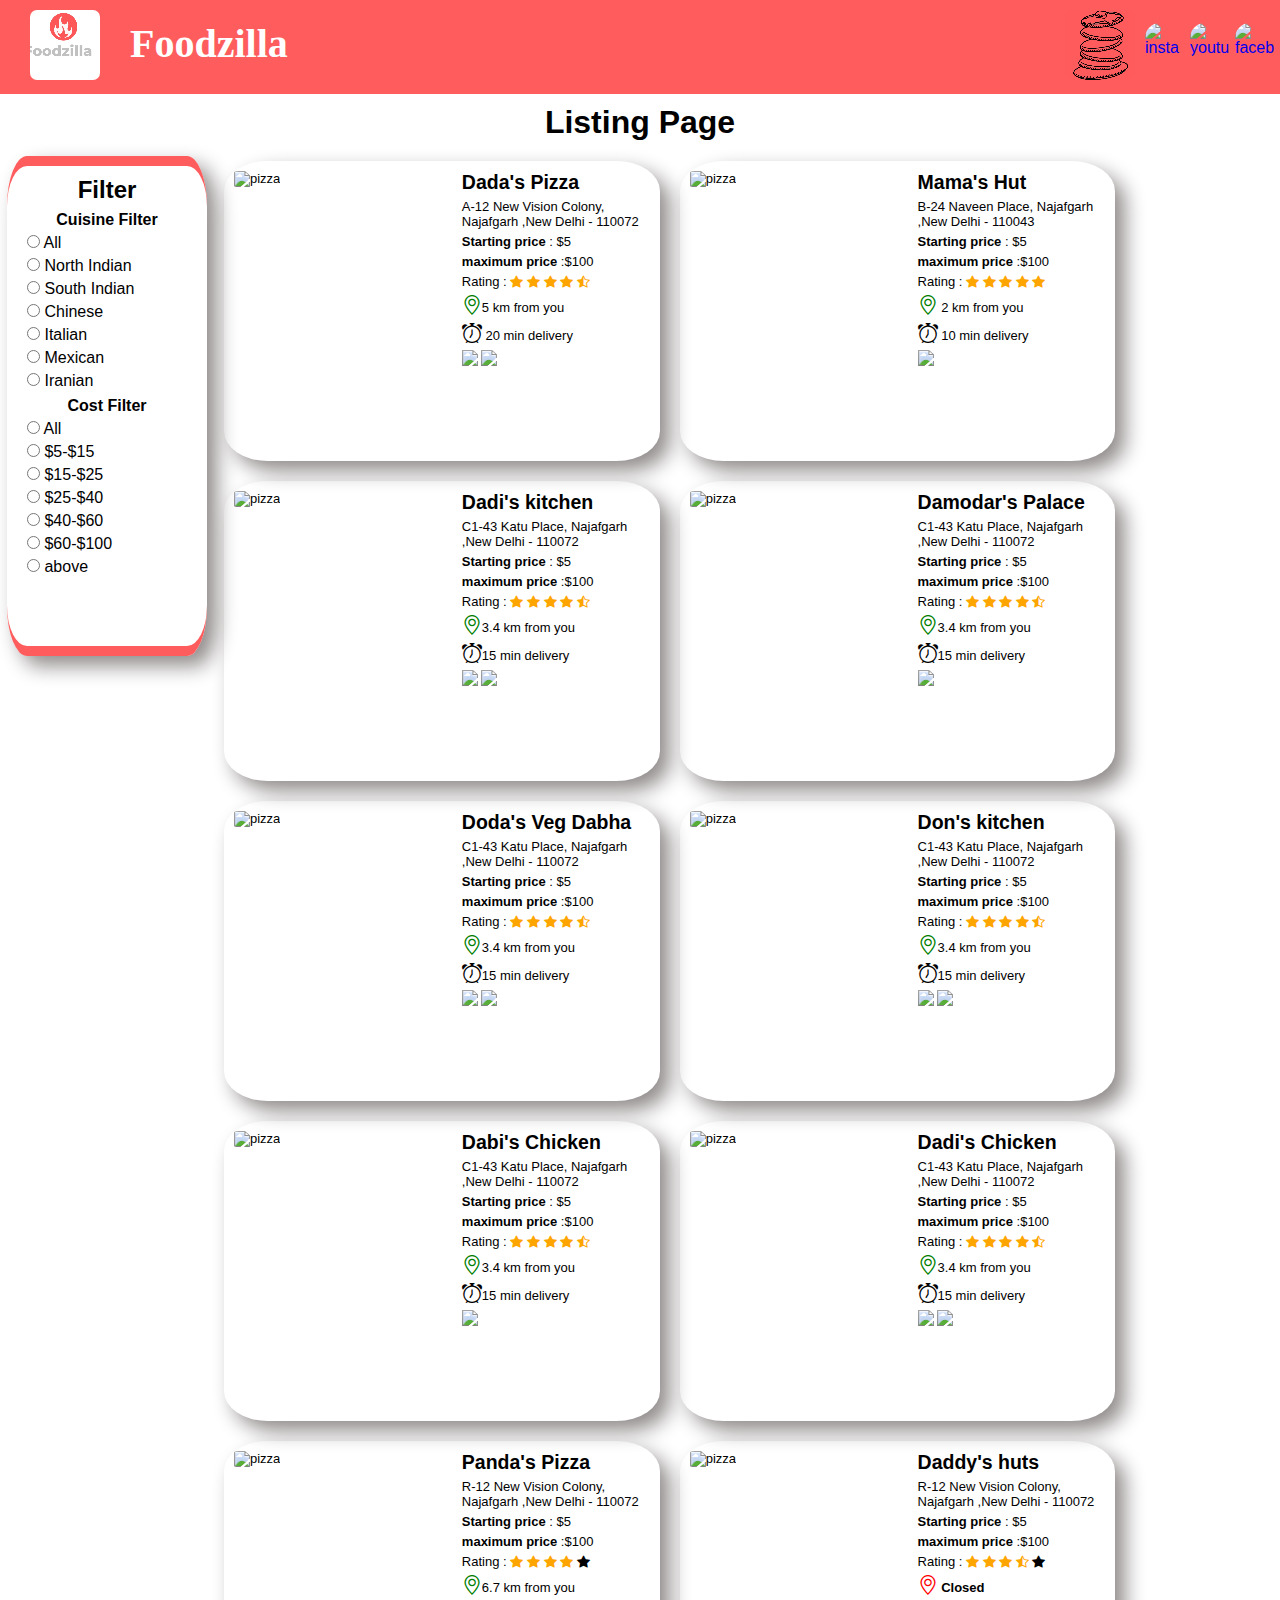
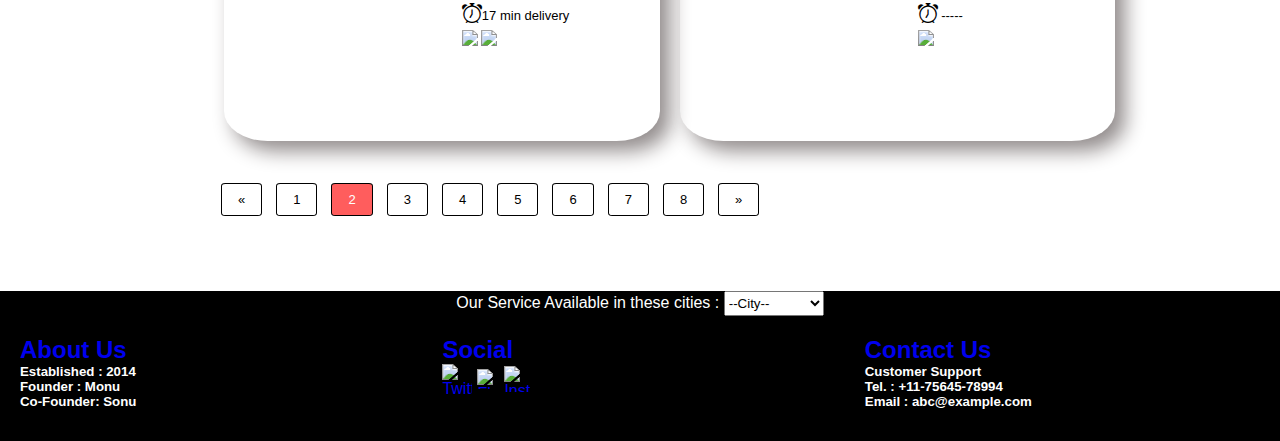
==== commit 5e1b5dee: "yes me" ====
--- a/listing.html
+++ b/listing.html
@@ -6,8 +6,7 @@
     <meta http-equiv="X-UA-Compatible" content="IE=edge">
     <meta name="viewport" content="width=device-width, initial-scale=1.0">
     <link rel="shortcut icon" href="logo.png" type="image/x-icon">
-    <!-- Add icon library -->
-    <link rel="stylesheet" href="https://cdnjs.cloudflare.com/ajax/libs/font-awesome/4.7.0/css/font-awesome.min.css">
+    <link rel="stylesheet" href="https://cdn.jsdelivr.net/npm/bootstrap-icons@1.8.1/font/bootstrap-icons.css">
     <link rel="stylesheet" href="Xomato.css">
     <title>Foodzilla</title>
 </head>
@@ -93,6 +92,10 @@
                 <input type="radio" name="price" id="$60-$100">
                 <label for="$60-$100">$60-$100</label>
             </div>
+            <div class="cost-range">
+                <input type="radio" name="price" id="above">
+                <label for="above">above</label>
+            </div>
 
         </div>
         <div class="filter2">
@@ -179,11 +182,21 @@
                         <b>maximum price</b> :$100
                     </p>
                     <span>Rating :</span>
-                    <span class="fa fa-star checked"></span>
-                    <span class="fa fa-star checked"></span>
-                    <span class="fa fa-star checked"></span>
-                    <span class="fa fa-star checked"></span>
-                    <span class="fa fa-star checked"></span>
+                    <span class="bi bi-star-fill checked"></span>
+                    <span class="bi bi-star-fill checked"></span>
+                    <span class="bi bi-star-fill checked"></span>
+                    <span class="bi bi-star-fill checked"></span>
+                    <span class="bi bi-star-half checked"></span>
+                    <p>
+                        <i class="bi bi-geo-alt" style="font-size: 20px; color:green;"></i>5 km from you
+                    </p>
+                    <p>
+                        <i class="bi bi-alarm" style="font-size: 20px;"></i> 20 min delivery
+                    </p>
+                    <p>
+                        <img src="https://img.icons8.com/color/36/000000/vegetarian-food-symbol.png" />
+                        <img src="https://img.icons8.com/color/36/000000/non-vegetarian-food-symbol.png" />
+                    </p>
                 </div>
             </div>
             <div class="template">
@@ -202,11 +215,20 @@
                         <b>maximum price</b> :$100
                     </p>
                     <span>Rating :</span>
-                    <span class="fa fa-star checked"></span>
-                    <span class="fa fa-star checked"></span>
-                    <span class="fa fa-star checked"></span>
-                    <span class="fa fa-star checked"></span>
-                    <span class="fa fa-star"></span>
+                    <span class="bi bi-star-fill checked"></span>
+                    <span class="bi bi-star-fill checked"></span>
+                    <span class="bi bi-star-fill checked"></span>
+                    <span class="bi bi-star-fill checked"></span>
+                    <span class="bi bi-star-fill checked"></span>
+                    <p>
+                        <i class="bi bi-geo-alt" style="font-size: 20px; color:green;"></i> 2 km from you
+                    </p>
+                    <p>
+                        <i class="bi bi-alarm" style="font-size: 20px;"></i> 10 min delivery
+                    </p>
+                    <p>
+                        <img src="https://img.icons8.com/color/36/000000/vegetarian-food-symbol.png" />
+                    </p>
                 </div>
             </div>
             <div class="template">
@@ -214,6 +236,169 @@
                     <img src="https://i.ibb.co/74VK92z/breakfast.webp" alt="pizza">
                 </div>
                 <div class="rest-info">
+                    <h2>Dadi's kitchen</h2>
+                    <p>
+                        C1-43 Katu Place, Najafgarh ,New Delhi - 110072
+                    </p>
+                    <p>
+                        <b>Starting price</b> : $5
+                    </p>
+                    <p>
+                        <b>maximum price</b> :$100
+                    </p>
+                    <span>Rating :</span>
+                    <span class="bi bi-star-fill checked"></span>
+                    <span class="bi bi-star-fill checked"></span>
+                    <span class="bi bi-star-fill checked"></span>
+                    <span class="bi bi-star-fill checked"></span>
+                    <span class="bi bi-star-half checked"></span>
+                    <p>
+                        <i class="bi bi-geo-alt" style="font-size: 20px; color:green;"></i>3.4 km from you
+                    </p>
+                    <p>
+                        <i class="bi bi-alarm" style="font-size: 20px;"></i>15 min delivery
+                    </p>
+                    <p>
+                        <img src="https://img.icons8.com/color/36/000000/vegetarian-food-symbol.png" />
+                        <img src="https://img.icons8.com/external-justicon-lineal-justicon/36/000000/external-vegan-healthy-food-and-vegan-justicon-lineal-justicon.png" />
+                    </p>
+                </div>
+            </div>
+            <div class="template">
+                <div class="rest-img">
+                    <img src="https://i.ibb.co/0X6WcZW/food1.jpg" alt="pizza">
+                </div>
+                <div class="rest-info">
+                    <h2>Damodar's Palace</h2>
+                    <p>
+                        C1-43 Katu Place, Najafgarh ,New Delhi - 110072
+                    </p>
+                    <p>
+                        <b>Starting price</b> : $5
+                    </p>
+                    <p>
+                        <b>maximum price</b> :$100
+                    </p>
+                    <span>Rating :</span>
+                    <span class="bi bi-star-fill checked"></span>
+                    <span class="bi bi-star-fill checked"></span>
+                    <span class="bi bi-star-fill checked"></span>
+                    <span class="bi bi-star-fill checked"></span>
+                    <span class="bi bi-star-half checked"></span>
+                    <p>
+                        <i class="bi bi-geo-alt" style="font-size: 20px; color:green;"></i>3.4 km from you
+                    </p>
+                    <p>
+                        <i class="bi bi-alarm" style="font-size: 20px;"></i>15 min delivery
+                    </p>
+                    <p>
+                        <img src="https://img.icons8.com/color/36/000000/vegetarian-food-symbol.png" />
+                    </p>
+                </div>
+            </div>
+            <div class="template">
+                <div class="rest-img">
+                    <img src="https://i.ibb.co/km2Lv7T/food2.jpg" alt="pizza">
+                </div>
+                <div class="rest-info">
+                    <h2>Doda's Veg Dabha</h2>
+                    <p>
+                        C1-43 Katu Place, Najafgarh ,New Delhi - 110072
+                    </p>
+                    <p>
+                        <b>Starting price</b> : $5
+                    </p>
+                    <p>
+                        <b>maximum price</b> :$100
+                    </p>
+                    <span>Rating :</span>
+                    <span class="bi bi-star-fill checked"></span>
+                    <span class="bi bi-star-fill checked"></span>
+                    <span class="bi bi-star-fill checked"></span>
+                    <span class="bi bi-star-fill checked"></span>
+                    <span class="bi bi-star-half checked"></span>
+                    <p>
+                        <i class="bi bi-geo-alt" style="font-size: 20px; color:green;"></i>3.4 km from you
+                    </p>
+                    <p>
+                        <i class="bi bi-alarm" style="font-size: 20px;"></i>15 min delivery
+                    </p>
+                    <p>
+                        <img src="https://img.icons8.com/color/36/000000/vegetarian-food-symbol.png" />
+                        <img src="https://img.icons8.com/external-justicon-lineal-justicon/36/000000/external-vegan-healthy-food-and-vegan-justicon-lineal-justicon.png" />
+                    </p>
+                </div>
+            </div>
+            <div class="template">
+                <div class="rest-img">
+                    <img src="https://i.ibb.co/qYBQtCV/food3.jpg" alt="pizza">
+                </div>
+                <div class="rest-info">
+                    <h2>Don's kitchen</h2>
+                    <p>
+                        C1-43 Katu Place, Najafgarh ,New Delhi - 110072
+                    </p>
+                    <p>
+                        <b>Starting price</b> : $5
+                    </p>
+                    <p>
+                        <b>maximum price</b> :$100
+                    </p>
+                    <span>Rating :</span>
+                    <span class="bi bi-star-fill checked"></span>
+                    <span class="bi bi-star-fill checked"></span>
+                    <span class="bi bi-star-fill checked"></span>
+                    <span class="bi bi-star-fill checked"></span>
+                    <span class="bi bi-star-half checked"></span>
+                    <p>
+                        <i class="bi bi-geo-alt" style="font-size: 20px; color:green;"></i>3.4 km from you
+                    </p>
+                    <p>
+                        <i class="bi bi-alarm" style="font-size: 20px;"></i>15 min delivery
+                    </p>
+                    <p>
+                        <img src="https://img.icons8.com/color/36/000000/vegetarian-food-symbol.png" />
+                        <img src="https://img.icons8.com/color/36/000000/non-vegetarian-food-symbol.png" />
+                    </p>
+                </div>
+            </div>
+            <div class="template">
+                <div class="rest-img">
+                    <img src="https://i.ibb.co/mT2vC5f/food6.jpg" alt="pizza">
+                </div>
+                <div class="rest-info">
+                    <h2>Dabi's Chicken</h2>
+                    <p>
+                        C1-43 Katu Place, Najafgarh ,New Delhi - 110072
+                    </p>
+                    <p>
+                        <b>Starting price</b> : $5
+                    </p>
+                    <p>
+                        <b>maximum price</b> :$100
+                    </p>
+                    <span>Rating :</span>
+                    <span class="bi bi-star-fill checked"></span>
+                    <span class="bi bi-star-fill checked"></span>
+                    <span class="bi bi-star-fill checked"></span>
+                    <span class="bi bi-star-fill checked"></span>
+                    <span class="bi bi-star-half checked"></span>
+                    <p>
+                        <i class="bi bi-geo-alt" style="font-size: 20px; color:green;"></i>3.4 km from you
+                    </p>
+                    <p>
+                        <i class="bi bi-alarm" style="font-size: 20px;"></i>15 min delivery
+                    </p>
+                    <p>
+                        <img src="https://img.icons8.com/color/36/000000/non-vegetarian-food-symbol.png" />
+                    </p>
+                </div>
+            </div>
+            <div class="template">
+                <div class="rest-img">
+                    <img src="https://i.ibb.co/5Gcq1wT/food4.jpg" alt="pizza">
+                </div>
+                <div class="rest-info">
                     <h2>Dadi's Chicken</h2>
                     <p>
                         C1-43 Katu Place, Najafgarh ,New Delhi - 110072
@@ -225,11 +410,54 @@
                         <b>maximum price</b> :$100
                     </p>
                     <span>Rating :</span>
-                    <span class="fa fa-star checked"></span>
-                    <span class="fa fa-star checked"></span>
-                    <span class="fa fa-star checked"></span>
-                    <span class="fa fa-star checked"></span>
-                    <span class="fa fa-star"></span>
+                    <span class="bi bi-star-fill checked"></span>
+                    <span class="bi bi-star-fill checked"></span>
+                    <span class="bi bi-star-fill checked"></span>
+                    <span class="bi bi-star-fill checked"></span>
+                    <span class="bi bi-star-half checked"></span>
+                    <p>
+                        <i class="bi bi-geo-alt" style="font-size: 20px; color:green;"></i>3.4 km from you
+                    </p>
+                    <p>
+                        <i class="bi bi-alarm" style="font-size: 20px;"></i>15 min delivery
+                    </p>
+                    <p>
+                        <img src="https://img.icons8.com/color/36/000000/vegetarian-food-symbol.png" />
+                        <img src="https://img.icons8.com/color/36/000000/non-vegetarian-food-symbol.png" />
+                    </p>
+                </div>
+            </div>
+            <div class="template">
+                <div class="rest-img">
+                    <img src="https://i.ibb.co/gWVMg3G/food5.jpg" alt="pizza">
+                </div>
+                <div class="rest-info">
+                    <h2>Panda's Pizza</h2>
+                    <p>
+                        R-12 New Vision Colony, Najafgarh ,New Delhi - 110072
+                    </p>
+                    <p>
+                        <b>Starting price</b> : $5
+                    </p>
+                    <p>
+                        <b>maximum price</b> :$100
+                    </p>
+                    <span>Rating :</span>
+                    <span class="bi bi-star-fill checked"></span>
+                    <span class="bi bi-star-fill checked"></span>
+                    <span class="bi bi-star-fill checked"></span>
+                    <span class="bi bi-star-fill checked"></span>
+                    <span class="bi bi-star-fill"></span>
+                    <p>
+                        <i class="bi bi-geo-alt" style="font-size: 20px; color:green;"></i>6.7 km from you
+                    </p>
+                    <p>
+                        <i class="bi bi-alarm" style="font-size: 20px;"></i>17 min delivery
+                    </p>
+                    <p>
+                        <img src="https://img.icons8.com/color/36/000000/vegetarian-food-symbol.png" />
+                        <img src="https://img.icons8.com/color/36/000000/non-vegetarian-food-symbol.png" />
+                    </p>
                 </div>
             </div>
             <div class="template">
@@ -237,7 +465,7 @@
                     <img src="https://i.ibb.co/bQvVp9v/lunch.webp" alt="pizza">
                 </div>
                 <div class="rest-info">
-                    <h2>Dada's Pizza</h2>
+                    <h2>Daddy's huts</h2>
                     <p>
                         R-12 New Vision Colony, Najafgarh ,New Delhi - 110072
                     </p>
@@ -248,11 +476,20 @@
                         <b>maximum price</b> :$100
                     </p>
                     <span>Rating :</span>
-                    <span class="fa fa-star checked"></span>
-                    <span class="fa fa-star checked"></span>
-                    <span class="fa fa-star checked"></span>
-                    <span class="fa fa-star"></span>
-                    <span class="fa fa-star"></span>
+                    <span class="bi bi-star-fill checked"></span>
+                    <span class="bi bi-star-fill checked"></span>
+                    <span class="bi bi-star-fill checked"></span>
+                    <span class="bi bi-star-half checked"></span>
+                    <span class="bi bi-star-fill"></span>
+                    <p>
+                        <i class="bi bi-geo-alt" style="font-size: 20px; color:red;"></i> <b>Closed</b>
+                    </p>
+                    <p>
+                        <i class="bi bi-alarm" style="font-size: 20px;"></i> -----
+                    </p>
+                    <p>
+                        <img src="https://img.icons8.com/color/36/000000/non-vegetarian-food-symbol.png" />
+                    </p>
                 </div>
             </div>
 
--- a/Xomato.css
+++ b/Xomato.css
@@ -45,12 +45,12 @@
 }
 
 .search {
-    height: 400px;
+    height: 500px;
     width: 100%;
     background-image: url('https://b.zmtcdn.com/web_assets/81f3ff974d82520780078ba1cfbd453a1583259680.png');
     background-repeat: no-repeat;
     /* background-size: cover; */
-    background-size: 100% 400px;
+    background-size: 100% 500px;
 }
 
 .search h1 {
@@ -65,7 +65,7 @@
     border-radius: 50%;
     display: inline-block;
     position: relative;
-    left: 40%;
+    left: 44%;
     top: 10%;
     animation-duration: 5s;
     animation-name: rota;
@@ -94,11 +94,11 @@
 
 .dropdown {
     /* border: 5px solid blue; */
-    width: 70vw;
-    height: 10vh;
+    width: 60vw;
+    height: 10%;
     position: relative;
     left: 20vw;
-    top: 10vh;
+    top: 22%;
 }
 
 .dropdown select {
@@ -109,33 +109,6 @@
 
 .quick-search {
     margin: auto;
-}
-
-.quick-search::-webkit-scrollbar {
-    width: 20px;
-}
-
-
-/* Track */
-
-.quick-search::-webkit-scrollbar-track {
-    box-shadow: inset 0 0 5px grey;
-    border-radius: 10px;
-}
-
-
-/* Handle */
-
-.quick-search::-webkit-scrollbar-thumb {
-    background: #ff5b5bfc;
-    border-radius: 10px;
-}
-
-
-/* Handle on hover */
-
-.quick-search::-webkit-scrollbar-thumb:hover {
-    background: #ff5b5bfc;
 }
 
 .quick-search h1 {
@@ -256,20 +229,22 @@
 
 .filter {
     width: 200px;
-    height: 400px;
+    height: 500px;
     margin-top: 5px;
-    margin-left: 5%;
     margin-right: 7px;
+    margin-left: 7px;
     float: left;
     border-radius: 10%;
     box-shadow: 10px 10px 20px #908a8afc;
+    border-top: 10px solid #ff5b5bfc;
+    border-bottom: 10px solid #ff5b5bfc;
 }
 
 .restaurants {
-    width: 67%;
-    margin: 5px;
+    width: 74%;
     height: 90%;
     display: inline-block;
+    font-size: 13px;
 }
 
 .food-type {
@@ -283,10 +258,11 @@
 }
 
 .template {
-    width: 400px;
+    width: 46%;
     height: 300px;
     border-radius: 10%;
     margin: 10px;
+    font-size: 13px;
     float: left;
     box-shadow: 10px 10px 20px #908a8afc;
 }
@@ -320,14 +296,14 @@
     margin: 5px;
 }
 
-.restaurants::-webkit-scrollbar {
+::-webkit-scrollbar {
     width: 20px;
 }
 
 
 /* Track */
 
-.restaurants::-webkit-scrollbar-track {
+::-webkit-scrollbar-track {
     box-shadow: inset 0 0 5px grey;
     border-radius: 10px;
 }
@@ -335,15 +311,15 @@
 
 /* Handle */
 
-.restaurants::-webkit-scrollbar-thumb {
-    background: #ff5b5bfc;
+::-webkit-scrollbar-thumb {
+    background: blue;
     border-radius: 10px;
 }
 
 
 /* Handle on hover */
 
-.restaurants::-webkit-scrollbar-thumb:hover {
+::-webkit-scrollbar-thumb:hover {
     background: #ff5b5bfc;
 }
 
@@ -391,12 +367,15 @@
     margin: 20px;
     box-shadow: 10px 10px 20px #908a8afc;
     border-radius: 20%;
+    border-top: 10px solid #ff5b5bfc;
+    border-bottom: 10px solid #ff5b5bfc;
 }
 
 .filter2 .ft,
 .filter2 .fr {
     display: inline-block;
     width: 45%;
+    border-right: 5px solid black;
 }
 
 @media screen and (min-width: 836px) {
@@ -405,10 +384,13 @@
     }
 }
 
-@media screen and (max-width:836px) {
+@media screen and (max-width:465px) {
     .logo1 {
         display: none;
     }
+}
+
+@media screen and (max-width:836px) {
     .logo {
         width: 70px;
         height: 70px;
@@ -487,11 +469,9 @@
     }
     .filter {
         display: none;
-        ;
     }
     .restaurants {
         width: 100%;
-        margin: 5px;
         display: inline-block;
     }
     .template {
@@ -510,4 +490,23 @@
         float: left;
         box-shadow: 10px 10px 20px #908a8afc;
     }
+    .dropdown {
+        /* border: 5px solid blue; */
+        width: 80vw;
+        height: 8%;
+        position: relative;
+        left: 8vw;
+        top: 22%;
+    }
+    .dropdown select {
+        font-size: 10px;
+    }
+    #logo {
+        position: relative;
+        left: 35%;
+        top: 10%;
+    }
+    .search h1 {
+        font-size: 20px;
+    }
 }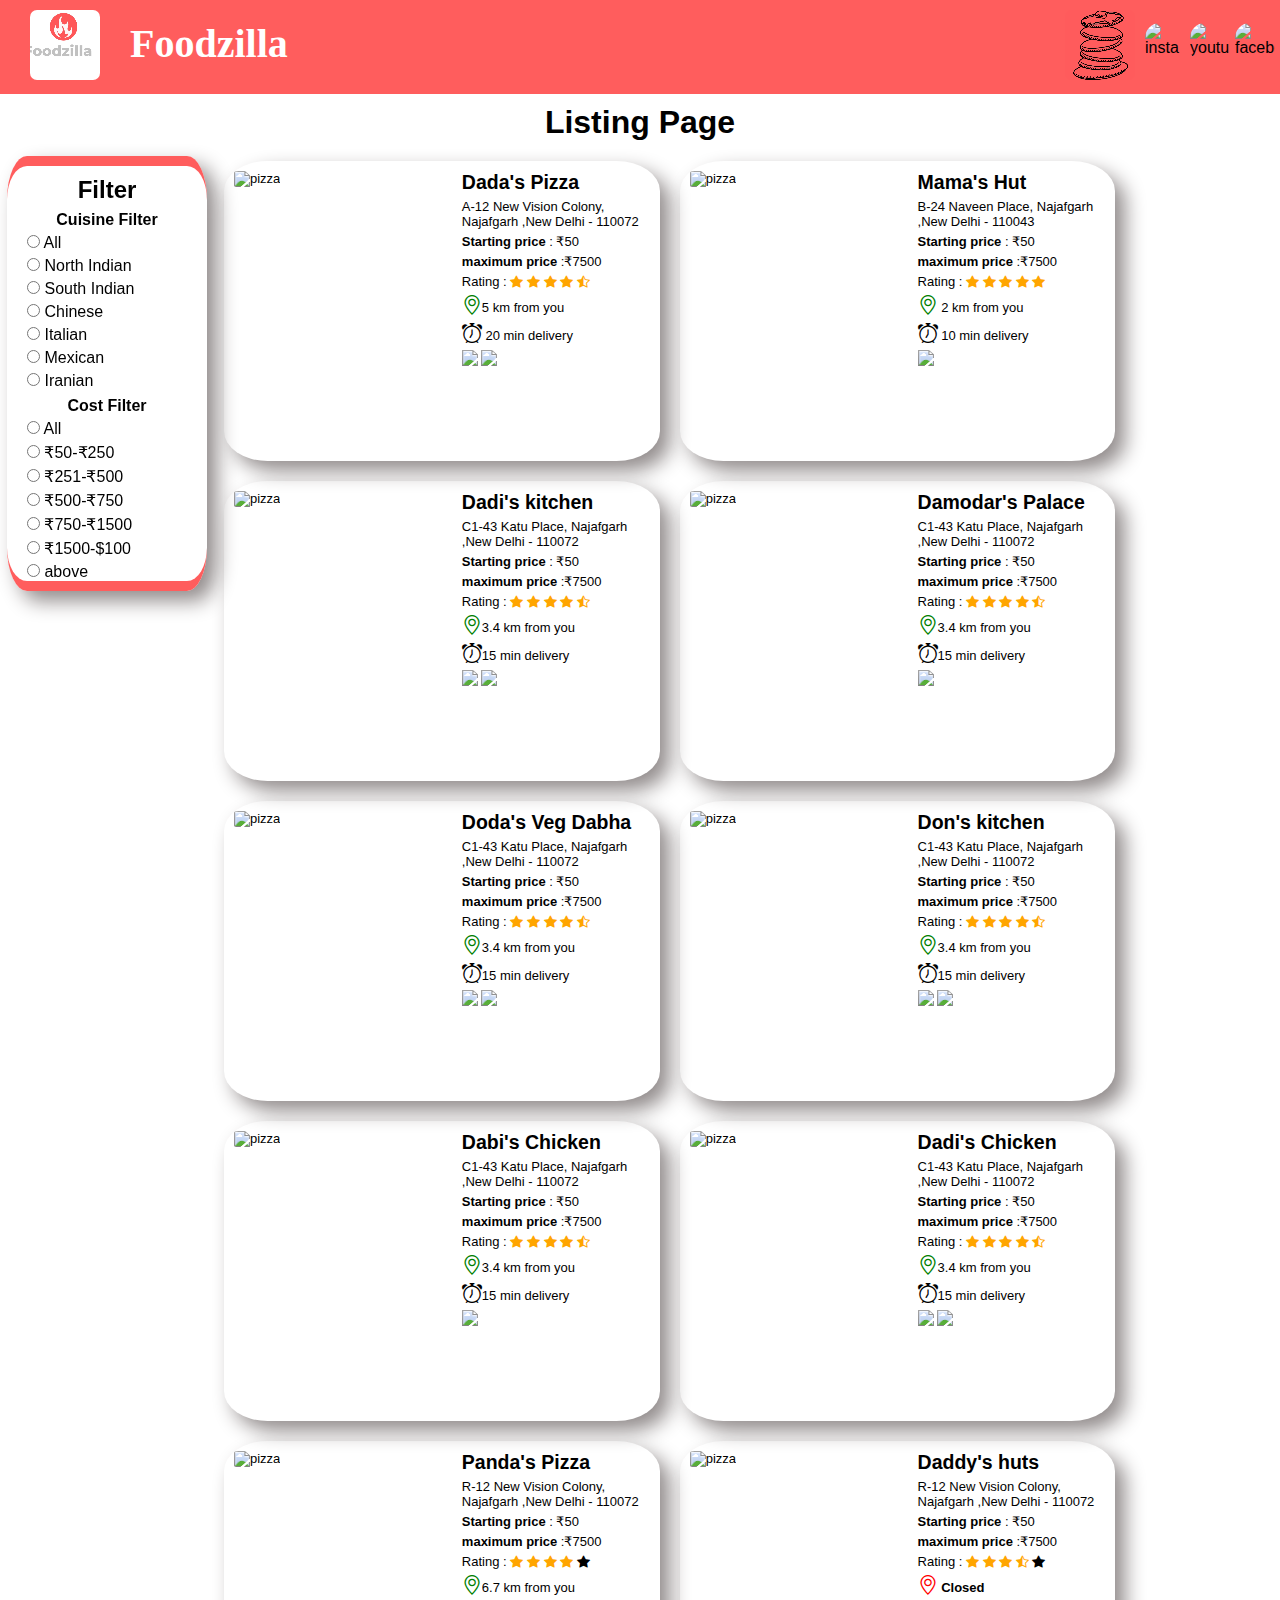
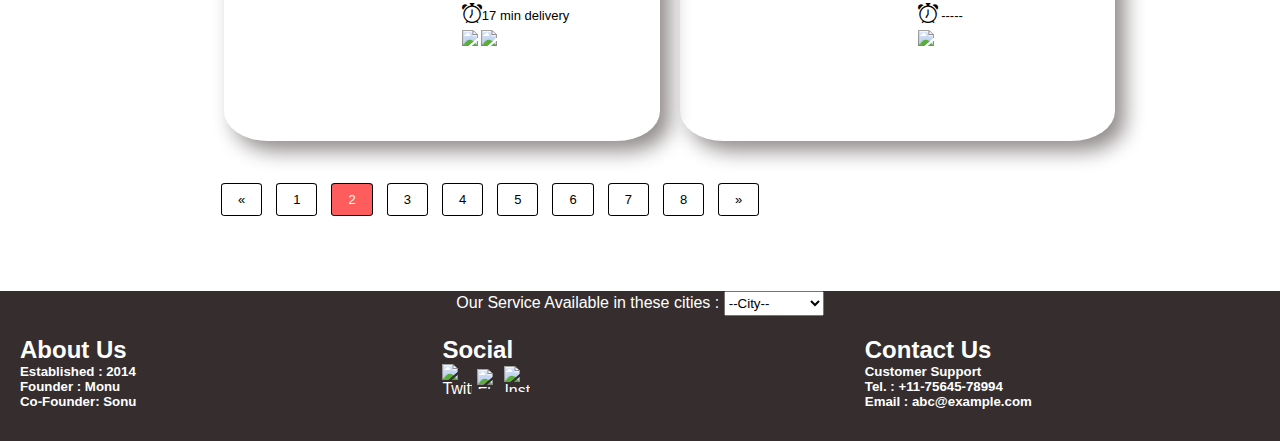
==== commit c68ceae3: "yes me" ====
--- a/listing.html
+++ b/listing.html
@@ -7,7 +7,7 @@
     <meta name="viewport" content="width=device-width, initial-scale=1.0">
     <link rel="shortcut icon" href="logo.png" type="image/x-icon">
     <link rel="stylesheet" href="https://cdn.jsdelivr.net/npm/bootstrap-icons@1.8.1/font/bootstrap-icons.css">
-    <link rel="stylesheet" href="Xomato.css">
+    <link rel="stylesheet" href="foodzilla.css">
     <title>Foodzilla</title>
 </head>
 <style>
@@ -73,24 +73,24 @@
                 <label for="All">All</label>
             </div>
             <div class="cost-range">
-                <input type="radio" name="price" id="$5-$15">
-                <label for="$5-$15">$5-$15</label>
-            </div>
-            <div class="cost-range">
-                <input type="radio" name="price" id="$15-$25">
-                <label for="$15-$25">$15-$25</label>
-            </div>
-            <div class="cost-range">
-                <input type="radio" name="price" id="$25-$40">
-                <label for="$25-$40">$25-$40</label>
-            </div>
-            <div class="cost-range">
-                <input type="radio" name="price" id="$40-$60">
-                <label for="$40-$60">$40-$60</label>
-            </div>
-            <div class="cost-range">
-                <input type="radio" name="price" id="$60-$100">
-                <label for="$60-$100">$60-$100</label>
+                <input type="radio" name="price" id="₹50-₹250">
+                <label for="₹50-₹250">₹50-₹250</label>
+            </div>
+            <div class="cost-range">
+                <input type="radio" name="price" id="₹251-₹500">
+                <label for="₹251-₹500">₹251-₹500</label>
+            </div>
+            <div class="cost-range">
+                <input type="radio" name="price" id="₹500-₹750">
+                <label for="₹500-₹750">₹500-₹750</label>
+            </div>
+            <div class="cost-range">
+                <input type="radio" name="price" id="₹750-₹1500">
+                <label for="₹750-₹1500">₹750-₹1500</label>
+            </div>
+            <div class="cost-range">
+                <input type="radio" name="price" id="₹1500-₹7500">
+                <label for="₹1500-$100">₹1500-$100</label>
             </div>
             <div class="cost-range">
                 <input type="radio" name="price" id="above">
@@ -139,24 +139,24 @@
                     <label for="All">All</label>
                 </div>
                 <div class="cost-range">
-                    <input type="radio" name="price" id="$5-$15">
-                    <label for="$5-$15">$5-$15</label>
-                </div>
-                <div class="cost-range">
-                    <input type="radio" name="price" id="$15-$25">
-                    <label for="$15-$25">$15-$25</label>
-                </div>
-                <div class="cost-range">
-                    <input type="radio" name="price" id="$25-$40">
-                    <label for="$25-$40">$25-$40</label>
-                </div>
-                <div class="cost-range">
-                    <input type="radio" name="price" id="$40-$60">
-                    <label for="$40-$60">$40-$60</label>
-                </div>
-                <div class="cost-range">
-                    <input type="radio" name="price" id="$60-$100">
-                    <label for="$60-$100">$60-$100</label>
+                    <input type="radio" name="price" id="₹50-₹250">
+                    <label for="₹50-₹250">₹50-₹250</label>
+                </div>
+                <div class="cost-range">
+                    <input type="radio" name="price" id="₹251-₹500">
+                    <label for="₹251-₹500">₹251-₹500</label>
+                </div>
+                <div class="cost-range">
+                    <input type="radio" name="price" id="₹500-₹750">
+                    <label for="₹500-₹750">₹500-₹750</label>
+                </div>
+                <div class="cost-range">
+                    <input type="radio" name="price" id="₹751-₹1500">
+                    <label for="₹751-₹1500">₹751-₹1500</label>
+                </div>
+                <div class="cost-range">
+                    <input type="radio" name="price" id="₹1501-₹7500">
+                    <label for="₹1501-₹7500">₹1501-₹7500</label>
                 </div>
                 <div class="cost-range">
                     <input type="radio" name="price" id="above">
@@ -166,332 +166,352 @@
 
         </div>
         <div class="restaurants">
-            <div class="template">
-                <div class="rest-img">
-                    <img src="https://i.ibb.co/M670rMM/pizza.webp" alt="pizza">
-                </div>
-                <div class="rest-info">
-                    <h2>Dada's Pizza</h2>
-                    <p>
-                        A-12 New Vision Colony, Najafgarh ,New Delhi - 110072
-                    </p>
-                    <p>
-                        <b>Starting price</b> : $5
-                    </p>
-                    <p>
-                        <b>maximum price</b> :$100
-                    </p>
-                    <span>Rating :</span>
-                    <span class="bi bi-star-fill checked"></span>
-                    <span class="bi bi-star-fill checked"></span>
-                    <span class="bi bi-star-fill checked"></span>
-                    <span class="bi bi-star-fill checked"></span>
-                    <span class="bi bi-star-half checked"></span>
-                    <p>
-                        <i class="bi bi-geo-alt" style="font-size: 20px; color:green;"></i>5 km from you
-                    </p>
-                    <p>
-                        <i class="bi bi-alarm" style="font-size: 20px;"></i> 20 min delivery
-                    </p>
-                    <p>
-                        <img src="https://img.icons8.com/color/36/000000/vegetarian-food-symbol.png" />
-                        <img src="https://img.icons8.com/color/36/000000/non-vegetarian-food-symbol.png" />
-                    </p>
-                </div>
-            </div>
-            <div class="template">
-                <div class="rest-img">
-                    <img src="https://i.ibb.co/GCdfy3f/dinner.jpg" alt="pizza">
-                </div>
-                <div class="rest-info">
-                    <h2>Mama's Hut</h2>
-                    <p>
-                        B-24 Naveen Place, Najafgarh ,New Delhi - 110043
-                    </p>
-                    <p>
-                        <b>Starting price</b> : $5
-                    </p>
-                    <p>
-                        <b>maximum price</b> :$100
-                    </p>
-                    <span>Rating :</span>
-                    <span class="bi bi-star-fill checked"></span>
-                    <span class="bi bi-star-fill checked"></span>
-                    <span class="bi bi-star-fill checked"></span>
-                    <span class="bi bi-star-fill checked"></span>
-                    <span class="bi bi-star-fill checked"></span>
-                    <p>
-                        <i class="bi bi-geo-alt" style="font-size: 20px; color:green;"></i> 2 km from you
-                    </p>
-                    <p>
-                        <i class="bi bi-alarm" style="font-size: 20px;"></i> 10 min delivery
-                    </p>
-                    <p>
-                        <img src="https://img.icons8.com/color/36/000000/vegetarian-food-symbol.png" />
-                    </p>
-                </div>
-            </div>
-            <div class="template">
-                <div class="rest-img">
-                    <img src="https://i.ibb.co/74VK92z/breakfast.webp" alt="pizza">
-                </div>
-                <div class="rest-info">
-                    <h2>Dadi's kitchen</h2>
-                    <p>
-                        C1-43 Katu Place, Najafgarh ,New Delhi - 110072
-                    </p>
-                    <p>
-                        <b>Starting price</b> : $5
-                    </p>
-                    <p>
-                        <b>maximum price</b> :$100
-                    </p>
-                    <span>Rating :</span>
-                    <span class="bi bi-star-fill checked"></span>
-                    <span class="bi bi-star-fill checked"></span>
-                    <span class="bi bi-star-fill checked"></span>
-                    <span class="bi bi-star-fill checked"></span>
-                    <span class="bi bi-star-half checked"></span>
-                    <p>
-                        <i class="bi bi-geo-alt" style="font-size: 20px; color:green;"></i>3.4 km from you
-                    </p>
-                    <p>
-                        <i class="bi bi-alarm" style="font-size: 20px;"></i>15 min delivery
-                    </p>
-                    <p>
-                        <img src="https://img.icons8.com/color/36/000000/vegetarian-food-symbol.png" />
-                        <img src="https://img.icons8.com/external-justicon-lineal-justicon/36/000000/external-vegan-healthy-food-and-vegan-justicon-lineal-justicon.png" />
-                    </p>
-                </div>
-            </div>
-            <div class="template">
-                <div class="rest-img">
-                    <img src="https://i.ibb.co/0X6WcZW/food1.jpg" alt="pizza">
-                </div>
-                <div class="rest-info">
-                    <h2>Damodar's Palace</h2>
-                    <p>
-                        C1-43 Katu Place, Najafgarh ,New Delhi - 110072
-                    </p>
-                    <p>
-                        <b>Starting price</b> : $5
-                    </p>
-                    <p>
-                        <b>maximum price</b> :$100
-                    </p>
-                    <span>Rating :</span>
-                    <span class="bi bi-star-fill checked"></span>
-                    <span class="bi bi-star-fill checked"></span>
-                    <span class="bi bi-star-fill checked"></span>
-                    <span class="bi bi-star-fill checked"></span>
-                    <span class="bi bi-star-half checked"></span>
-                    <p>
-                        <i class="bi bi-geo-alt" style="font-size: 20px; color:green;"></i>3.4 km from you
-                    </p>
-                    <p>
-                        <i class="bi bi-alarm" style="font-size: 20px;"></i>15 min delivery
-                    </p>
-                    <p>
-                        <img src="https://img.icons8.com/color/36/000000/vegetarian-food-symbol.png" />
-                    </p>
-                </div>
-            </div>
-            <div class="template">
-                <div class="rest-img">
-                    <img src="https://i.ibb.co/km2Lv7T/food2.jpg" alt="pizza">
-                </div>
-                <div class="rest-info">
-                    <h2>Doda's Veg Dabha</h2>
-                    <p>
-                        C1-43 Katu Place, Najafgarh ,New Delhi - 110072
-                    </p>
-                    <p>
-                        <b>Starting price</b> : $5
-                    </p>
-                    <p>
-                        <b>maximum price</b> :$100
-                    </p>
-                    <span>Rating :</span>
-                    <span class="bi bi-star-fill checked"></span>
-                    <span class="bi bi-star-fill checked"></span>
-                    <span class="bi bi-star-fill checked"></span>
-                    <span class="bi bi-star-fill checked"></span>
-                    <span class="bi bi-star-half checked"></span>
-                    <p>
-                        <i class="bi bi-geo-alt" style="font-size: 20px; color:green;"></i>3.4 km from you
-                    </p>
-                    <p>
-                        <i class="bi bi-alarm" style="font-size: 20px;"></i>15 min delivery
-                    </p>
-                    <p>
-                        <img src="https://img.icons8.com/color/36/000000/vegetarian-food-symbol.png" />
-                        <img src="https://img.icons8.com/external-justicon-lineal-justicon/36/000000/external-vegan-healthy-food-and-vegan-justicon-lineal-justicon.png" />
-                    </p>
-                </div>
-            </div>
-            <div class="template">
-                <div class="rest-img">
-                    <img src="https://i.ibb.co/qYBQtCV/food3.jpg" alt="pizza">
-                </div>
-                <div class="rest-info">
-                    <h2>Don's kitchen</h2>
-                    <p>
-                        C1-43 Katu Place, Najafgarh ,New Delhi - 110072
-                    </p>
-                    <p>
-                        <b>Starting price</b> : $5
-                    </p>
-                    <p>
-                        <b>maximum price</b> :$100
-                    </p>
-                    <span>Rating :</span>
-                    <span class="bi bi-star-fill checked"></span>
-                    <span class="bi bi-star-fill checked"></span>
-                    <span class="bi bi-star-fill checked"></span>
-                    <span class="bi bi-star-fill checked"></span>
-                    <span class="bi bi-star-half checked"></span>
-                    <p>
-                        <i class="bi bi-geo-alt" style="font-size: 20px; color:green;"></i>3.4 km from you
-                    </p>
-                    <p>
-                        <i class="bi bi-alarm" style="font-size: 20px;"></i>15 min delivery
-                    </p>
-                    <p>
-                        <img src="https://img.icons8.com/color/36/000000/vegetarian-food-symbol.png" />
-                        <img src="https://img.icons8.com/color/36/000000/non-vegetarian-food-symbol.png" />
-                    </p>
-                </div>
-            </div>
-            <div class="template">
-                <div class="rest-img">
-                    <img src="https://i.ibb.co/mT2vC5f/food6.jpg" alt="pizza">
-                </div>
-                <div class="rest-info">
-                    <h2>Dabi's Chicken</h2>
-                    <p>
-                        C1-43 Katu Place, Najafgarh ,New Delhi - 110072
-                    </p>
-                    <p>
-                        <b>Starting price</b> : $5
-                    </p>
-                    <p>
-                        <b>maximum price</b> :$100
-                    </p>
-                    <span>Rating :</span>
-                    <span class="bi bi-star-fill checked"></span>
-                    <span class="bi bi-star-fill checked"></span>
-                    <span class="bi bi-star-fill checked"></span>
-                    <span class="bi bi-star-fill checked"></span>
-                    <span class="bi bi-star-half checked"></span>
-                    <p>
-                        <i class="bi bi-geo-alt" style="font-size: 20px; color:green;"></i>3.4 km from you
-                    </p>
-                    <p>
-                        <i class="bi bi-alarm" style="font-size: 20px;"></i>15 min delivery
-                    </p>
-                    <p>
-                        <img src="https://img.icons8.com/color/36/000000/non-vegetarian-food-symbol.png" />
-                    </p>
-                </div>
-            </div>
-            <div class="template">
-                <div class="rest-img">
-                    <img src="https://i.ibb.co/5Gcq1wT/food4.jpg" alt="pizza">
-                </div>
-                <div class="rest-info">
-                    <h2>Dadi's Chicken</h2>
-                    <p>
-                        C1-43 Katu Place, Najafgarh ,New Delhi - 110072
-                    </p>
-                    <p>
-                        <b>Starting price</b> : $5
-                    </p>
-                    <p>
-                        <b>maximum price</b> :$100
-                    </p>
-                    <span>Rating :</span>
-                    <span class="bi bi-star-fill checked"></span>
-                    <span class="bi bi-star-fill checked"></span>
-                    <span class="bi bi-star-fill checked"></span>
-                    <span class="bi bi-star-fill checked"></span>
-                    <span class="bi bi-star-half checked"></span>
-                    <p>
-                        <i class="bi bi-geo-alt" style="font-size: 20px; color:green;"></i>3.4 km from you
-                    </p>
-                    <p>
-                        <i class="bi bi-alarm" style="font-size: 20px;"></i>15 min delivery
-                    </p>
-                    <p>
-                        <img src="https://img.icons8.com/color/36/000000/vegetarian-food-symbol.png" />
-                        <img src="https://img.icons8.com/color/36/000000/non-vegetarian-food-symbol.png" />
-                    </p>
-                </div>
-            </div>
-            <div class="template">
-                <div class="rest-img">
-                    <img src="https://i.ibb.co/gWVMg3G/food5.jpg" alt="pizza">
-                </div>
-                <div class="rest-info">
-                    <h2>Panda's Pizza</h2>
-                    <p>
-                        R-12 New Vision Colony, Najafgarh ,New Delhi - 110072
-                    </p>
-                    <p>
-                        <b>Starting price</b> : $5
-                    </p>
-                    <p>
-                        <b>maximum price</b> :$100
-                    </p>
-                    <span>Rating :</span>
-                    <span class="bi bi-star-fill checked"></span>
-                    <span class="bi bi-star-fill checked"></span>
-                    <span class="bi bi-star-fill checked"></span>
-                    <span class="bi bi-star-fill checked"></span>
-                    <span class="bi bi-star-fill"></span>
-                    <p>
-                        <i class="bi bi-geo-alt" style="font-size: 20px; color:green;"></i>6.7 km from you
-                    </p>
-                    <p>
-                        <i class="bi bi-alarm" style="font-size: 20px;"></i>17 min delivery
-                    </p>
-                    <p>
-                        <img src="https://img.icons8.com/color/36/000000/vegetarian-food-symbol.png" />
-                        <img src="https://img.icons8.com/color/36/000000/non-vegetarian-food-symbol.png" />
-                    </p>
-                </div>
-            </div>
-            <div class="template">
-                <div class="rest-img">
-                    <img src="https://i.ibb.co/bQvVp9v/lunch.webp" alt="pizza">
-                </div>
-                <div class="rest-info">
-                    <h2>Daddy's huts</h2>
-                    <p>
-                        R-12 New Vision Colony, Najafgarh ,New Delhi - 110072
-                    </p>
-                    <p>
-                        <b>Starting price</b> : $5
-                    </p>
-                    <p>
-                        <b>maximum price</b> :$100
-                    </p>
-                    <span>Rating :</span>
-                    <span class="bi bi-star-fill checked"></span>
-                    <span class="bi bi-star-fill checked"></span>
-                    <span class="bi bi-star-fill checked"></span>
-                    <span class="bi bi-star-half checked"></span>
-                    <span class="bi bi-star-fill"></span>
-                    <p>
-                        <i class="bi bi-geo-alt" style="font-size: 20px; color:red;"></i> <b>Closed</b>
-                    </p>
-                    <p>
-                        <i class="bi bi-alarm" style="font-size: 20px;"></i> -----
-                    </p>
-                    <p>
-                        <img src="https://img.icons8.com/color/36/000000/non-vegetarian-food-symbol.png" />
-                    </p>
-                </div>
-            </div>
+            <a href="details.html">
+                <div class="template">
+                    <div class="rest-img">
+                        <img src="https://i.ibb.co/M670rMM/pizza.webp" alt="pizza">
+                    </div>
+                    <div class="rest-info">
+                        <h2>Dada's Pizza</h2>
+                        <p>
+                            A-12 New Vision Colony, Najafgarh ,New Delhi - 110072
+                        </p>
+                        <p>
+                            <b>Starting price</b> : ₹50
+                        </p>
+                        <p>
+                            <b>maximum price</b> :₹7500
+                        </p>
+                        <span>Rating :</span>
+                        <span class="bi bi-star-fill checked"></span>
+                        <span class="bi bi-star-fill checked"></span>
+                        <span class="bi bi-star-fill checked"></span>
+                        <span class="bi bi-star-fill checked"></span>
+                        <span class="bi bi-star-half checked"></span>
+                        <p>
+                            <i class="bi bi-geo-alt" style="font-size: 20px; color:green;"></i>5 km from you
+                        </p>
+                        <p>
+                            <i class="bi bi-alarm" style="font-size: 20px;"></i> 20 min delivery
+                        </p>
+                        <p>
+                            <img src="https://img.icons8.com/color/36/000000/vegetarian-food-symbol.png" />
+                            <img src="https://img.icons8.com/color/36/000000/non-vegetarian-food-symbol.png" />
+                        </p>
+                    </div>
+                </div>
+            </a>
+            <a href="details.html">
+                <div class="template">
+                    <div class="rest-img">
+                        <img src="https://i.ibb.co/GCdfy3f/dinner.jpg" alt="pizza">
+                    </div>
+                    <div class="rest-info">
+                        <h2>Mama's Hut</h2>
+                        <p>
+                            B-24 Naveen Place, Najafgarh ,New Delhi - 110043
+                        </p>
+                        <p>
+                            <b>Starting price</b> : ₹50
+                        </p>
+                        <p>
+                            <b>maximum price</b> :₹7500
+                        </p>
+                        <span>Rating :</span>
+                        <span class="bi bi-star-fill checked"></span>
+                        <span class="bi bi-star-fill checked"></span>
+                        <span class="bi bi-star-fill checked"></span>
+                        <span class="bi bi-star-fill checked"></span>
+                        <span class="bi bi-star-fill checked"></span>
+                        <p>
+                            <i class="bi bi-geo-alt" style="font-size: 20px; color:green;"></i> 2 km from you
+                        </p>
+                        <p>
+                            <i class="bi bi-alarm" style="font-size: 20px;"></i> 10 min delivery
+                        </p>
+                        <p>
+                            <img src="https://img.icons8.com/color/36/000000/vegetarian-food-symbol.png" />
+                        </p>
+                    </div>
+                </div>
+            </a>
+            <a href="details.html">
+                <div class="template">
+                    <div class="rest-img">
+                        <img src="https://i.ibb.co/74VK92z/breakfast.webp" alt="pizza">
+                    </div>
+                    <div class="rest-info">
+                        <h2>Dadi's kitchen</h2>
+                        <p>
+                            C1-43 Katu Place, Najafgarh ,New Delhi - 110072
+                        </p>
+                        <p>
+                            <b>Starting price</b> : ₹50
+                        </p>
+                        <p>
+                            <b>maximum price</b> :₹7500
+                        </p>
+                        <span>Rating :</span>
+                        <span class="bi bi-star-fill checked"></span>
+                        <span class="bi bi-star-fill checked"></span>
+                        <span class="bi bi-star-fill checked"></span>
+                        <span class="bi bi-star-fill checked"></span>
+                        <span class="bi bi-star-half checked"></span>
+                        <p>
+                            <i class="bi bi-geo-alt" style="font-size: 20px; color:green;"></i>3.4 km from you
+                        </p>
+                        <p>
+                            <i class="bi bi-alarm" style="font-size: 20px;"></i>15 min delivery
+                        </p>
+                        <p>
+                            <img src="https://img.icons8.com/color/36/000000/vegetarian-food-symbol.png" />
+                            <img src="https://img.icons8.com/external-justicon-lineal-justicon/36/000000/external-vegan-healthy-food-and-vegan-justicon-lineal-justicon.png" />
+                        </p>
+                    </div>
+                </div>
+            </a>
+            <a href="details.html">
+                <div class="template">
+                    <div class="rest-img">
+                        <img src="https://i.ibb.co/0X6WcZW/food1.jpg" alt="pizza">
+                    </div>
+                    <div class="rest-info">
+                        <h2>Damodar's Palace</h2>
+                        <p>
+                            C1-43 Katu Place, Najafgarh ,New Delhi - 110072
+                        </p>
+                        <p>
+                            <b>Starting price</b> : ₹50
+                        </p>
+                        <p>
+                            <b>maximum price</b> :₹7500
+                        </p>
+                        <span>Rating :</span>
+                        <span class="bi bi-star-fill checked"></span>
+                        <span class="bi bi-star-fill checked"></span>
+                        <span class="bi bi-star-fill checked"></span>
+                        <span class="bi bi-star-fill checked"></span>
+                        <span class="bi bi-star-half checked"></span>
+                        <p>
+                            <i class="bi bi-geo-alt" style="font-size: 20px; color:green;"></i>3.4 km from you
+                        </p>
+                        <p>
+                            <i class="bi bi-alarm" style="font-size: 20px;"></i>15 min delivery
+                        </p>
+                        <p>
+                            <img src="https://img.icons8.com/color/36/000000/vegetarian-food-symbol.png" />
+                        </p>
+                    </div>
+                </div>
+            </a>
+            <a href="details.html">
+                <div class="template">
+                    <div class="rest-img">
+                        <img src="https://i.ibb.co/km2Lv7T/food2.jpg" alt="pizza">
+                    </div>
+                    <div class="rest-info">
+                        <h2>Doda's Veg Dabha</h2>
+                        <p>
+                            C1-43 Katu Place, Najafgarh ,New Delhi - 110072
+                        </p>
+                        <p>
+                            <b>Starting price</b> : ₹50
+                        </p>
+                        <p>
+                            <b>maximum price</b> :₹7500
+                        </p>
+                        <span>Rating :</span>
+                        <span class="bi bi-star-fill checked"></span>
+                        <span class="bi bi-star-fill checked"></span>
+                        <span class="bi bi-star-fill checked"></span>
+                        <span class="bi bi-star-fill checked"></span>
+                        <span class="bi bi-star-half checked"></span>
+                        <p>
+                            <i class="bi bi-geo-alt" style="font-size: 20px; color:green;"></i>3.4 km from you
+                        </p>
+                        <p>
+                            <i class="bi bi-alarm" style="font-size: 20px;"></i>15 min delivery
+                        </p>
+                        <p>
+                            <img src="https://img.icons8.com/color/36/000000/vegetarian-food-symbol.png" />
+                            <img src="https://img.icons8.com/external-justicon-lineal-justicon/36/000000/external-vegan-healthy-food-and-vegan-justicon-lineal-justicon.png" />
+                        </p>
+                    </div>
+                </div>
+            </a>
+            <a href="details.html">
+                <div class="template">
+                    <div class="rest-img">
+                        <img src="https://i.ibb.co/qYBQtCV/food3.jpg" alt="pizza">
+                    </div>
+                    <div class="rest-info">
+                        <h2>Don's kitchen</h2>
+                        <p>
+                            C1-43 Katu Place, Najafgarh ,New Delhi - 110072
+                        </p>
+                        <p>
+                            <b>Starting price</b> : ₹50
+                        </p>
+                        <p>
+                            <b>maximum price</b> :₹7500
+                        </p>
+                        <span>Rating :</span>
+                        <span class="bi bi-star-fill checked"></span>
+                        <span class="bi bi-star-fill checked"></span>
+                        <span class="bi bi-star-fill checked"></span>
+                        <span class="bi bi-star-fill checked"></span>
+                        <span class="bi bi-star-half checked"></span>
+                        <p>
+                            <i class="bi bi-geo-alt" style="font-size: 20px; color:green;"></i>3.4 km from you
+                        </p>
+                        <p>
+                            <i class="bi bi-alarm" style="font-size: 20px;"></i>15 min delivery
+                        </p>
+                        <p>
+                            <img src="https://img.icons8.com/color/36/000000/vegetarian-food-symbol.png" />
+                            <img src="https://img.icons8.com/color/36/000000/non-vegetarian-food-symbol.png" />
+                        </p>
+                    </div>
+                </div>
+            </a>
+            <a href="details.html">
+                <div class="template">
+                    <div class="rest-img">
+                        <img src="https://i.ibb.co/mT2vC5f/food6.jpg" alt="pizza">
+                    </div>
+                    <div class="rest-info">
+                        <h2>Dabi's Chicken</h2>
+                        <p>
+                            C1-43 Katu Place, Najafgarh ,New Delhi - 110072
+                        </p>
+                        <p>
+                            <b>Starting price</b> : ₹50
+                        </p>
+                        <p>
+                            <b>maximum price</b> :₹7500
+                        </p>
+                        <span>Rating :</span>
+                        <span class="bi bi-star-fill checked"></span>
+                        <span class="bi bi-star-fill checked"></span>
+                        <span class="bi bi-star-fill checked"></span>
+                        <span class="bi bi-star-fill checked"></span>
+                        <span class="bi bi-star-half checked"></span>
+                        <p>
+                            <i class="bi bi-geo-alt" style="font-size: 20px; color:green;"></i>3.4 km from you
+                        </p>
+                        <p>
+                            <i class="bi bi-alarm" style="font-size: 20px;"></i>15 min delivery
+                        </p>
+                        <p>
+                            <img src="https://img.icons8.com/color/36/000000/non-vegetarian-food-symbol.png" />
+                        </p>
+                    </div>
+                </div>
+            </a>
+            <a href="details.html">
+                <div class="template">
+                    <div class="rest-img">
+                        <img src="https://i.ibb.co/5Gcq1wT/food4.jpg" alt="pizza">
+                    </div>
+                    <div class="rest-info">
+                        <h2>Dadi's Chicken</h2>
+                        <p>
+                            C1-43 Katu Place, Najafgarh ,New Delhi - 110072
+                        </p>
+                        <p>
+                            <b>Starting price</b> : ₹50
+                        </p>
+                        <p>
+                            <b>maximum price</b> :₹7500
+                        </p>
+                        <span>Rating :</span>
+                        <span class="bi bi-star-fill checked"></span>
+                        <span class="bi bi-star-fill checked"></span>
+                        <span class="bi bi-star-fill checked"></span>
+                        <span class="bi bi-star-fill checked"></span>
+                        <span class="bi bi-star-half checked"></span>
+                        <p>
+                            <i class="bi bi-geo-alt" style="font-size: 20px; color:green;"></i>3.4 km from you
+                        </p>
+                        <p>
+                            <i class="bi bi-alarm" style="font-size: 20px;"></i>15 min delivery
+                        </p>
+                        <p>
+                            <img src="https://img.icons8.com/color/36/000000/vegetarian-food-symbol.png" />
+                            <img src="https://img.icons8.com/color/36/000000/non-vegetarian-food-symbol.png" />
+                        </p>
+                    </div>
+                </div>
+            </a>
+            <a href="details.html">
+                <div class="template">
+                    <div class="rest-img">
+                        <img src="https://i.ibb.co/gWVMg3G/food5.jpg" alt="pizza">
+                    </div>
+                    <div class="rest-info">
+                        <h2>Panda's Pizza</h2>
+                        <p>
+                            R-12 New Vision Colony, Najafgarh ,New Delhi - 110072
+                        </p>
+                        <p>
+                            <b>Starting price</b> : ₹50
+                        </p>
+                        <p>
+                            <b>maximum price</b> :₹7500
+                        </p>
+                        <span>Rating :</span>
+                        <span class="bi bi-star-fill checked"></span>
+                        <span class="bi bi-star-fill checked"></span>
+                        <span class="bi bi-star-fill checked"></span>
+                        <span class="bi bi-star-fill checked"></span>
+                        <span class="bi bi-star-fill"></span>
+                        <p>
+                            <i class="bi bi-geo-alt" style="font-size: 20px; color:green;"></i>6.7 km from you
+                        </p>
+                        <p>
+                            <i class="bi bi-alarm" style="font-size: 20px;"></i>17 min delivery
+                        </p>
+                        <p>
+                            <img src="https://img.icons8.com/color/36/000000/vegetarian-food-symbol.png" />
+                            <img src="https://img.icons8.com/color/36/000000/non-vegetarian-food-symbol.png" />
+                        </p>
+                    </div>
+                </div>
+            </a>
+            <a href="details.html">
+                <div class="template">
+                    <div class="rest-img">
+                        <img src="https://i.ibb.co/bQvVp9v/lunch.webp" alt="pizza">
+                    </div>
+                    <div class="rest-info">
+                        <h2>Daddy's huts</h2>
+                        <p>
+                            R-12 New Vision Colony, Najafgarh ,New Delhi - 110072
+                        </p>
+                        <p>
+                            <b>Starting price</b> : ₹50
+                        </p>
+                        <p>
+                            <b>maximum price</b> :₹7500
+                        </p>
+                        <span>Rating :</span>
+                        <span class="bi bi-star-fill checked"></span>
+                        <span class="bi bi-star-fill checked"></span>
+                        <span class="bi bi-star-fill checked"></span>
+                        <span class="bi bi-star-half checked"></span>
+                        <span class="bi bi-star-fill"></span>
+                        <p>
+                            <i class="bi bi-geo-alt" style="font-size: 20px; color:red;"></i> <b>Closed</b>
+                        </p>
+                        <p>
+                            <i class="bi bi-alarm" style="font-size: 20px;"></i> -----
+                        </p>
+                        <p>
+                            <img src="https://img.icons8.com/color/36/000000/non-vegetarian-food-symbol.png" />
+                        </p>
+                    </div>
+                </div>
+            </a>
 
             <div class="pagination">
                 <a href="#">&laquo;</a>
--- a/foodzilla.css
+++ b/foodzilla.css
@@ -0,0 +1,678 @@
+* {
+    margin: 0px;
+    padding: 0px;
+    box-sizing: border-box;
+    font-family: "Helvetica Neue", Helvetica, Arial;
+}
+
+a {
+    color: inherit;
+    text-decoration: none;
+}
+
+header {
+    height: 94px;
+    background-color: #ff5b5bfc;
+    /* padding: 2px; */
+}
+
+header h1 {
+    float: left;
+    margin: 20px;
+    font-size: 40px;
+    font-family: bold;
+    color: white;
+}
+
+.logo {
+    width: 90px;
+    height: 90px;
+    padding: 10px;
+    float: left;
+    margin-left: 20px;
+}
+
+.logo1 {
+    width: 90px;
+    height: 90px;
+    padding: 10px;
+    float: right;
+    margin-left: 20px;
+}
+
+.social {
+    float: right;
+    width: 40px;
+    height: 40px;
+    margin-right: 5px;
+    margin-top: 23px;
+    border-radius: 15px;
+}
+
+.search {
+    height: 500px;
+    width: 100%;
+    background-image: url('https://b.zmtcdn.com/web_assets/81f3ff974d82520780078ba1cfbd453a1583259680.png');
+    background-repeat: no-repeat;
+    /* background-size: cover; */
+    background-size: 100% 500px;
+}
+
+.search h1 {
+    position: relative;
+    top: 15%;
+}
+
+#logo {
+    width: 150px;
+    height: 150px;
+    background-color: #ffffffb8;
+    border-radius: 50%;
+    display: inline-block;
+    position: relative;
+    left: 44%;
+    top: 10%;
+    animation-duration: 5s;
+    animation-name: rota;
+    animation-iteration-count: infinite;
+    animation-timing-function: linear;
+}
+
+@keyframes rota {
+    0% {
+        transform: rotate(0deg);
+    }
+    0% {
+        transform: rotate(180deg);
+    }
+    0% {
+        transform: rotate(360deg);
+    }
+}
+
+#logo h1 {
+    position: relative;
+    left: 28%;
+    top: 22%;
+    font-size: 69px;
+}
+
+.dropdown {
+    /* border: 5px solid blue; */
+    width: 60vw;
+    height: 10%;
+    position: relative;
+    left: 20vw;
+    top: 22%;
+}
+
+.dropdown select {
+    width: 49%;
+    height: 80%;
+    border-radius: 10%;
+}
+
+.quick-search {
+    margin: auto;
+}
+
+.quick-search h1 {
+    margin-left: 5%;
+    margin-right: 50px;
+    color: orange;
+}
+
+.quick-search h2 {
+    margin-top: 2%;
+    margin-left: 5%;
+    margin-bottom: 2%;
+    color: rgb(66, 66, 103);
+}
+
+.main {
+    width: 85%;
+    margin: auto;
+}
+
+.cards {
+    width: 350px;
+    margin-bottom: 40px;
+    margin-right: 15px;
+    height: 225px;
+    display: inline-block;
+    font-size: 15px;
+    animation-name: pop;
+    animation-iteration-count: infinite;
+    animation-duration: 5s;
+    border-radius: 10%;
+}
+
+.cards h3 {
+    font-size: 20px;
+}
+
+@keyframes pop {
+    0% {
+        box-shadow: 10px 10px 20px #908a8afc;
+    }
+    25% {
+        box-shadow: 10px 10px 20px #908a8afc;
+        width: 350px;
+        margin-bottom: 40px;
+        margin-right: 15px;
+        height: 225px;
+        transform: rotate(4deg);
+    }
+    50% {
+        box-shadow: 10px 10px 15px #908a8afc;
+        width: 350px;
+        margin-bottom: 40px;
+        margin-right: 15px;
+        height: 225px;
+        transform: rotate(0deg);
+    }
+    75% {
+        width: 350px;
+        margin-bottom: 40px;
+        margin-right: 15px;
+        height: 225px;
+        transform: rotate(-4deg);
+    }
+    100% {
+        width: 350px;
+        margin-bottom: 40px;
+        margin-right: 15px;
+        height: 225px;
+    }
+}
+
+.p1 {
+    width: 54%;
+    height: 100%;
+    float: left;
+}
+
+.p2 {
+    width: 45%;
+    height: 100%;
+    float: left;
+    padding: 10px;
+}
+
+.p2 a {
+    color: blue;
+}
+
+.p1 img {
+    height: 100%;
+    width: 100%;
+    border-radius: 10%;
+}
+
+a {
+    text-decoration: none;
+}
+
+footer {
+    background-color: rgb(54, 46, 46);
+    color: white;
+    height: 150px;
+    margin-top: 5%;
+}
+
+footer p {
+    text-align: left;
+}
+
+.foot {
+    margin-top: 20px;
+}
+
+.content {
+    width: 100vw;
+}
+
+.filter {
+    width: 200px;
+    /* height: 500px; */
+    margin-top: 5px;
+    margin-right: 7px;
+    margin-left: 7px;
+    float: left;
+    position: sticky;
+    top: 0px;
+    height: 100%;
+    border-radius: 10%;
+    box-shadow: 10px 10px 20px #908a8afc;
+    border-top: 10px solid #ff5b5bfc;
+    border-bottom: 10px solid #ff5b5bfc;
+}
+
+.restaurants {
+    width: 74%;
+    height: 90%;
+    display: inline-block;
+    font-size: 13px;
+}
+
+.food-type {
+    margin-left: 20px;
+    margin-top: 5px;
+}
+
+.cost-range {
+    margin-left: 20px;
+    margin-top: 5px;
+}
+
+.template {
+    width: 46%;
+    height: 300px;
+    border-radius: 10%;
+    margin: 10px;
+    font-size: 13px;
+    float: left;
+    box-shadow: 10px 10px 20px #908a8afc;
+}
+
+.template:hover {
+    transform: scale(1.1);
+    border-radius: 10%;
+    margin: 10px;
+    float: left;
+    box-shadow: 10px 10px 20px #908a8afc;
+}
+
+.rest-img {
+    float: left;
+    width: 50%;
+    height: 100%;
+    margin: 10px;
+}
+
+.rest-img img {
+    width: 100%;
+    height: 90%;
+    border-radius: 10%;
+}
+
+.rest-info {
+    padding: 10px;
+}
+
+.rest-info p {
+    margin: 5px;
+}
+
+::-webkit-scrollbar {
+    width: 20px;
+}
+
+
+/* Track */
+
+::-webkit-scrollbar-track {
+    box-shadow: inset 0 0 5px grey;
+    border-radius: 10px;
+}
+
+
+/* Handle */
+
+::-webkit-scrollbar-thumb {
+    background: blue;
+    border-radius: 10px;
+}
+
+
+/* Handle on hover */
+
+::-webkit-scrollbar-thumb:hover {
+    background: #ff5b5bfc;
+}
+
+.checked {
+    color: orange;
+}
+
+.fetch {
+    text-align: left;
+    float: left;
+    padding: 20px;
+    width: 33%;
+}
+
+.fetch img {
+    height: 30px;
+    width: 30px;
+    float: left;
+}
+
+.pagination {
+    margin: auto;
+    margin-top: 25px;
+    float: left;
+    width: 100%;
+}
+
+.pagination a {
+    color: black;
+    float: left;
+    padding: 8px 16px;
+    text-decoration: none;
+    margin: 7px;
+    border: 1px solid black;
+    border-radius: 10%;
+}
+
+.pagination a.active {
+    background-color: #ff5b5bfc;
+    color: white;
+}
+
+.filter2 {
+    padding: 20px;
+    margin: 20px;
+    box-shadow: 10px 10px 20px #908a8afc;
+    border-radius: 20%;
+    top: 0px;
+    height: 100%;
+    position: sticky;
+    background-color: white;
+    border-top: 10px solid #ff5b5bfc;
+    border-bottom: 10px solid #ff5b5bfc;
+}
+
+.filter2 .ft,
+.filter2 .fr {
+    display: inline-block;
+    width: 45%;
+    border-right: 5px solid black;
+}
+
+.description {
+    padding: 10px;
+    margin: 10px;
+}
+
+.description p {
+    margin-top: 4px;
+}
+
+.d-rest-image {
+    width: 45%;
+    height: 350px;
+    display: inline-block;
+}
+
+.d-rest-image img {
+    border-radius: 20%;
+    width: 100%;
+    height: 100%;
+}
+
+.d-rest-info {
+    margin-left: 20px;
+    float: right;
+    width: 50%;
+}
+
+.rest-content {
+    width: 100%;
+}
+
+#ppd .rest-aside {
+    width: 30%;
+    float: left;
+    text-align: right;
+    padding: 2%;
+    position: sticky;
+    top: 0px;
+    height: 100%;
+}
+
+#ppd .rest-aside2 {
+    width: 100%;
+    text-align: center;
+    margin: 5px;
+    border-top: 5px solid rgb(148, 140, 140);
+    border-bottom: 5px solid rgb(148, 140, 140);
+    position: sticky;
+    background-color: white;
+    top: 0px;
+    height: 100%;
+}
+
+#ppd .rest-aside2 h5 {
+    border: 3px solid black;
+    padding: 8px;
+    display: inline-block;
+    border-radius: 20%;
+    margin: 8px;
+}
+
+#ppd .rest-aside2 h5:hover {
+    border: 3px solid gold;
+    color: gold;
+    padding: 10px;
+    border-radius: 20%;
+    margin: 10px;
+}
+
+.rest-main {
+    width: 67%;
+    display: inline-block;
+    border-left: 4px solid rgb(221, 206, 206);
+}
+
+.rest-main h2 {
+    text-align: center;
+}
+
+.rest-aside a h4:hover {
+    color: gold;
+    border-right: 5px solid gold;
+}
+
+.rest-aside a h4 {
+    margin-top: 5px;
+    padding: 5px;
+}
+
+.demo {
+    height: 250px;
+    display: inline-block;
+    width: 90%;
+    padding: 10px;
+    margin-left: 10px;
+}
+
+.demo h2,
+.demo h3,
+.demo h5 {
+    margin-top: 2px;
+}
+
+.demo:hover {
+    transform: scale(1.1);
+}
+
+.left {
+    height: 100%;
+    width: 45%;
+    display: inline-block;
+}
+
+.left img {
+    height: 100%;
+    width: 100%;
+    border-radius: 20%;
+}
+
+.right {
+    height: 100%;
+    width: 50%;
+    float: right;
+    padding: 5px;
+}
+
+@media screen and (min-width: 836px) {
+    .filter2 {
+        display: none;
+    }
+    .rest-aside2 {
+        display: none;
+    }
+}
+
+@media screen and (max-width:465px) {
+    .logo1 {
+        display: none;
+    }
+    .description {
+        padding: 5px;
+        font-size: 10px;
+        margin: 5px;
+    }
+    .d-rest-info {
+        margin-left: 10px;
+        float: right;
+        width: 50%;
+    }
+    .fetch h2 {
+        font-size: 15px;
+    }
+    .fetch h5 {
+        font-size: 10px;
+    }
+}
+
+@media screen and (max-width:836px) {
+    .logo {
+        width: 70px;
+        height: 70px;
+        padding: 10px;
+        float: left;
+        margin-top: 5px;
+        margin-left: 10px;
+    }
+    header h1 {
+        float: left;
+        /* margin-top: 30px; */
+        font-size: 33px;
+        margin-bottom: 30px;
+        margin-left: 5px;
+        margin-right: 5px;
+        font-family: bold;
+        color: white;
+    }
+    .fetch {
+        text-align: left;
+        float: left;
+        padding: 10px;
+        width: 33%;
+    }
+    /* .fetch h2 {
+        font-size: 15px;
+    }
+    .fetch h5 {
+        font-size: 10px;
+    } */
+    .cards {
+        width: 300px;
+        margin-bottom: 40px;
+        margin-right: 15px;
+        height: 200px;
+        display: inline-block;
+        font-size: 15px;
+        animation-name: pop;
+        animation-iteration-count: infinite;
+        animation-duration: 5s;
+        border-radius: 10%;
+    }
+    @keyframes pop {
+        0% {
+            box-shadow: 10px 10px 20px #908a8afc;
+        }
+        25% {
+            box-shadow: 10px 10px 20px #908a8afc;
+            width: 300px;
+            margin-bottom: 40px;
+            margin-right: 15px;
+            height: 200px;
+            transform: rotate(4deg);
+        }
+        50% {
+            box-shadow: 10px 10px 15px #908a8afc;
+            width: 300px;
+            margin-bottom: 40px;
+            margin-right: 15px;
+            height: 200px;
+            transform: rotate(0deg);
+        }
+        75% {
+            width: 300px;
+            margin-bottom: 40px;
+            margin-right: 15px;
+            height: 200px;
+            transform: rotate(-4deg);
+        }
+        100% {
+            width: 300px;
+            margin-bottom: 40px;
+            margin-right: 15px;
+            height: 200px;
+        }
+    }
+    .filter {
+        display: none;
+    }
+    .restaurants {
+        width: 100%;
+        display: inline-block;
+    }
+    .template {
+        width: 320px;
+        height: 240px;
+        border-radius: 10%;
+        margin: 10px;
+        float: left;
+        font-size: 10px;
+        box-shadow: 10px 10px 20px #908a8afc;
+    }
+    .template:hover {
+        transform: scale(1.1);
+        border-radius: 10%;
+        /* margin: 10px; */
+        float: left;
+        box-shadow: 10px 10px 20px #908a8afc;
+    }
+    .dropdown {
+        /* border: 5px solid blue; */
+        width: 80vw;
+        height: 8%;
+        position: relative;
+        left: 8vw;
+        top: 22%;
+    }
+    .dropdown select {
+        font-size: 10px;
+    }
+    #logo {
+        position: relative;
+        left: 35%;
+        top: 10%;
+    }
+    .search h1 {
+        font-size: 20px;
+    }
+    .rest-main {
+        width: 100%;
+    }
+    .rest-aside {
+        display: none;
+    }
+    .d-rest-image {
+        height: 250px;
+    }
+}